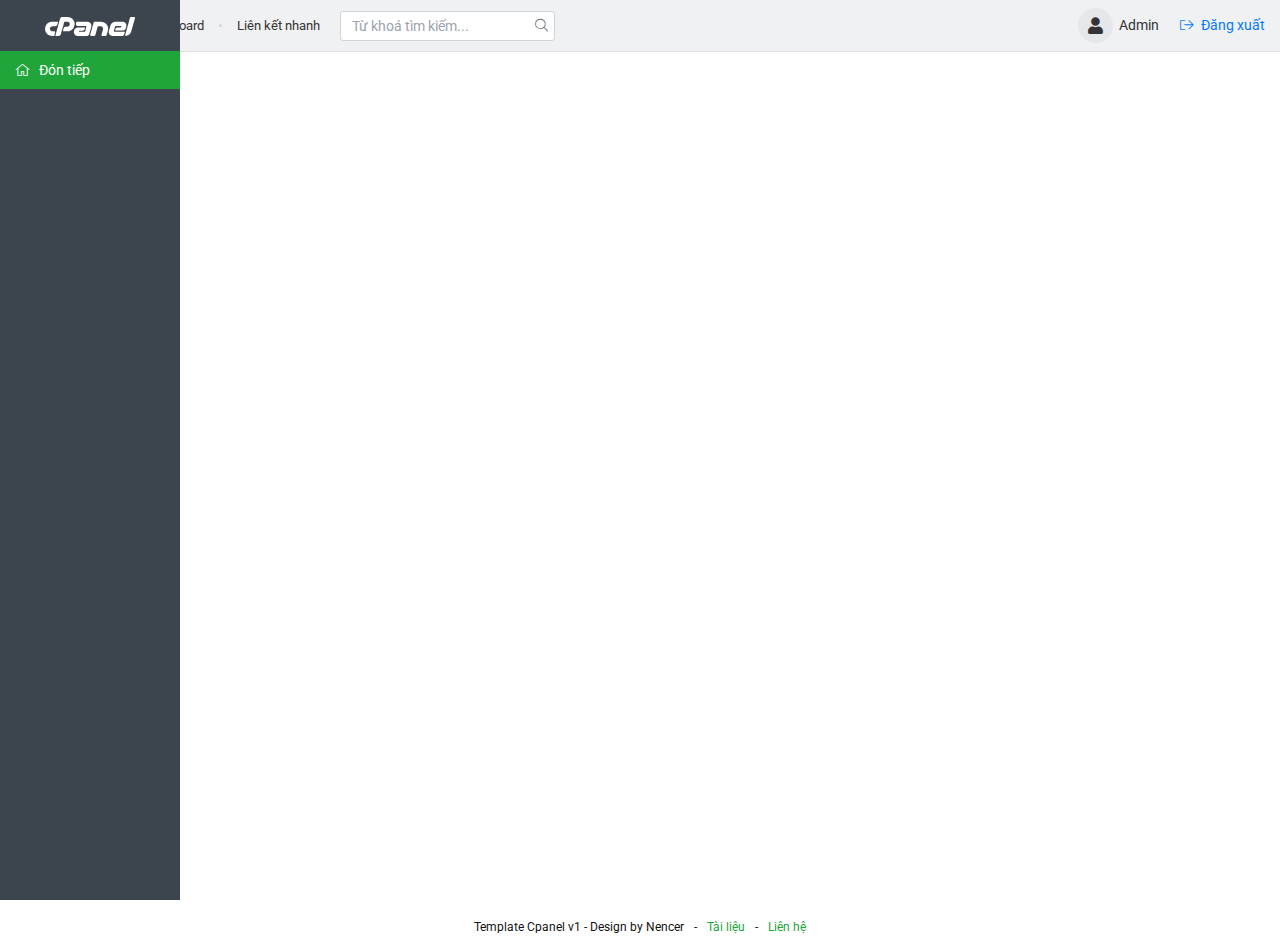
==== index.html @ 5219a46d "Update" ====
<!DOCTYPE html>
<html lang="vi">
<head>
    <meta charset="UTF-8">
    <meta name="viewport"
          content="width=device-width, user-scalable=no, initial-scale=1.0, maximum-scale=1.0, minimum-scale=1.0">

    <title>Template Cpanel</title>
    <meta name="description" content="Template Cpanel">
    <meta name="author" content="">

    <meta property="og:title" content="Template Cpanel">
    <meta property="og:type" content="website">
    <meta property="og:url" content="">
    <meta property="og:description" content="Template Cpanel">
    <meta property="og:image" content="">

    <link rel="icon" href="/assets/images/favicon.png">
    <link rel="apple-touch-icon" href="/assets/images/favicon.png">
    <link rel="preconnect" href="https://fonts.googleapis.com">
    <link rel="preconnect" href="https://fonts.gstatic.com" crossorigin>
    <link href="https://fonts.googleapis.com/css2?family=Roboto:ital,wght@0,300;0,400;0,500;0,700;0,900;1,300;1,400;1,500;1,700;1,900&display=swap"
          rel="stylesheet">
    <link rel="stylesheet" href="./assets/plugins/bootstrap/css/bootstrap.min.css">
    <link rel="stylesheet" href="./assets/plugins/bootstrap-flatpickr/bootstrap-flatpickr.min.css">
    <link rel="stylesheet" href="./assets/plugins/sweetalert2/sweetalert2.min.css">
    <link rel="stylesheet" href="./assets/plugins/select2/css/select2.min.css">
    <link rel="stylesheet" href="./assets/fonts/fontawesome/css/all.min.css">
    <link rel="stylesheet" href="./assets/css/style.css">

    <style>
        :root {
            --template-color: #3c444d;
            --template-hover: #2c3138;

            --primary-color: #20a53a;
            --primary-hover: #10952a;
            --primary-rgb: 32, 165, 58;
        }
    </style>
</head>
<body>
<div class="template-cpanel" id="template-cpanel">
    <div class="cpanel-overlay" id="cpanel-overlay"></div>
    <div class="cpanel-sidebar">
        <div class="sidebar-header">
            <a href="/">
                <img src="./assets/images/logo.svg" height="16" width="90" class="img-fluid" alt="">
            </a>
        </div>
        <div class="sidebar-body">
            <ul class="sidebar-body_menu" id="sidebar-menu">
                <li class="active">
                    <a href="./index.html">
                        <span class="icon"><i class="fal fa-home-alt"></i></span>
                        <span class="text">Đón tiếp</span>
                    </a>
                </li>
            </ul>
        </div>
    </div>
    <div class="cpanel-main">
        <div class="cpanel-header">
            <div class="cpanel-header_hamburger" id="call-sidebar">
                <span></span>
            </div>
            <a class="cpanel-header_logo" href="/">
                <img src="./assets/images/logo.svg" height="16" width="90" class="img-fluid" alt="">
            </a>
            <div class="cpanel-header_navigation">
                <ul class="list-unstyled mb-0">
                    <li class="d-flex">
                        <div class="cpanel-header_hamburger cpanel-header_hamburger--pc mr-2" id="call-sidebar_pc">
                            <span></span>
                        </div>
                        <a href="">Trang chủ</a>
                    </li>
                    <li>
                        <a href="">Dashboard</a>
                    </li>
                    <li>
                        <a href="">Liên kết nhanh</a>
                    </li>
                </ul>
            </div>
            <div class="cpanel-header_search">
                <div class="form-m1">
                    <form action="">
                        <div class="position-relative form-icon form-icon_right">
                            <input type="text" class="form-control" placeholder="Từ khoá tìm kiếm...">
                            <button type="submit" class="form-button">
                                <i class="fal fa-search"></i>
                            </button>
                        </div>
                    </form>
                </div>
            </div>
            <div class="cpanel-header_user d-flex align-items-center">
                <a href="" class="header-user_button">
                    <span>
                        <i class="fas fa-user"></i>
                    </span>
                    Admin
                </a>
                <a href="" class="btn-link align-items-center d-flex ml-4">
                    <i class="fal fa-sign-out"></i>
                    <span class="d-none d-lg-block ml-2">
                        Đăng xuất
                    </span>
                </a>
            </div>
        </div>
        <div class="cpanel-body">
            <div class="row">
                <div class="col-12">
                    <div class="cpanel-heading">
                        <div class="cpanel-heading_wrap">
                            <div class="heading-title">
                                Đón tiếp
                            </div>
                        </div>
                    </div>
                </div>
            </div>
        </div>
        <div class="cpanel-footer">
            <div class="cpanel-wrap">
                <div class="text-center">
                    Template Cpanel v1 - Design by Nencer <span class="px-2">-</span>
                    <a href="./">Tài liệu</a>
                    <span class="px-2">-</span>
                    <a href="tel:0333851915">Liên hệ</a>
                </div>
            </div>
        </div>
    </div>
</div>

<script type=" text/javascript" src="./assets/plugins/jquery.min.js"></script>
<script type="text/javascript"
        src="./assets/plugins/bootstrap/js/bootstrap.bundle.min.js"></script>
<script type="text/javascript"
        src="./assets/plugins/bootstrap-flatpickr/bootstrap-flatpickr.js"></script>
<script type="text/javascript"
        src="./assets/plugins/bootstrap-flatpickr/bootstrap-flatpickr-vn.js"></script>
<script type="text/javascript" src="./assets/plugins/sweetalert2/sweetalert2.min.js"></script>
<script type="text/javascript" src="./assets/plugins/select2/js/select2.min.js"></script>
<script type="text/javascript" src="./assets/js/app.js"></script>
</body>
</html>
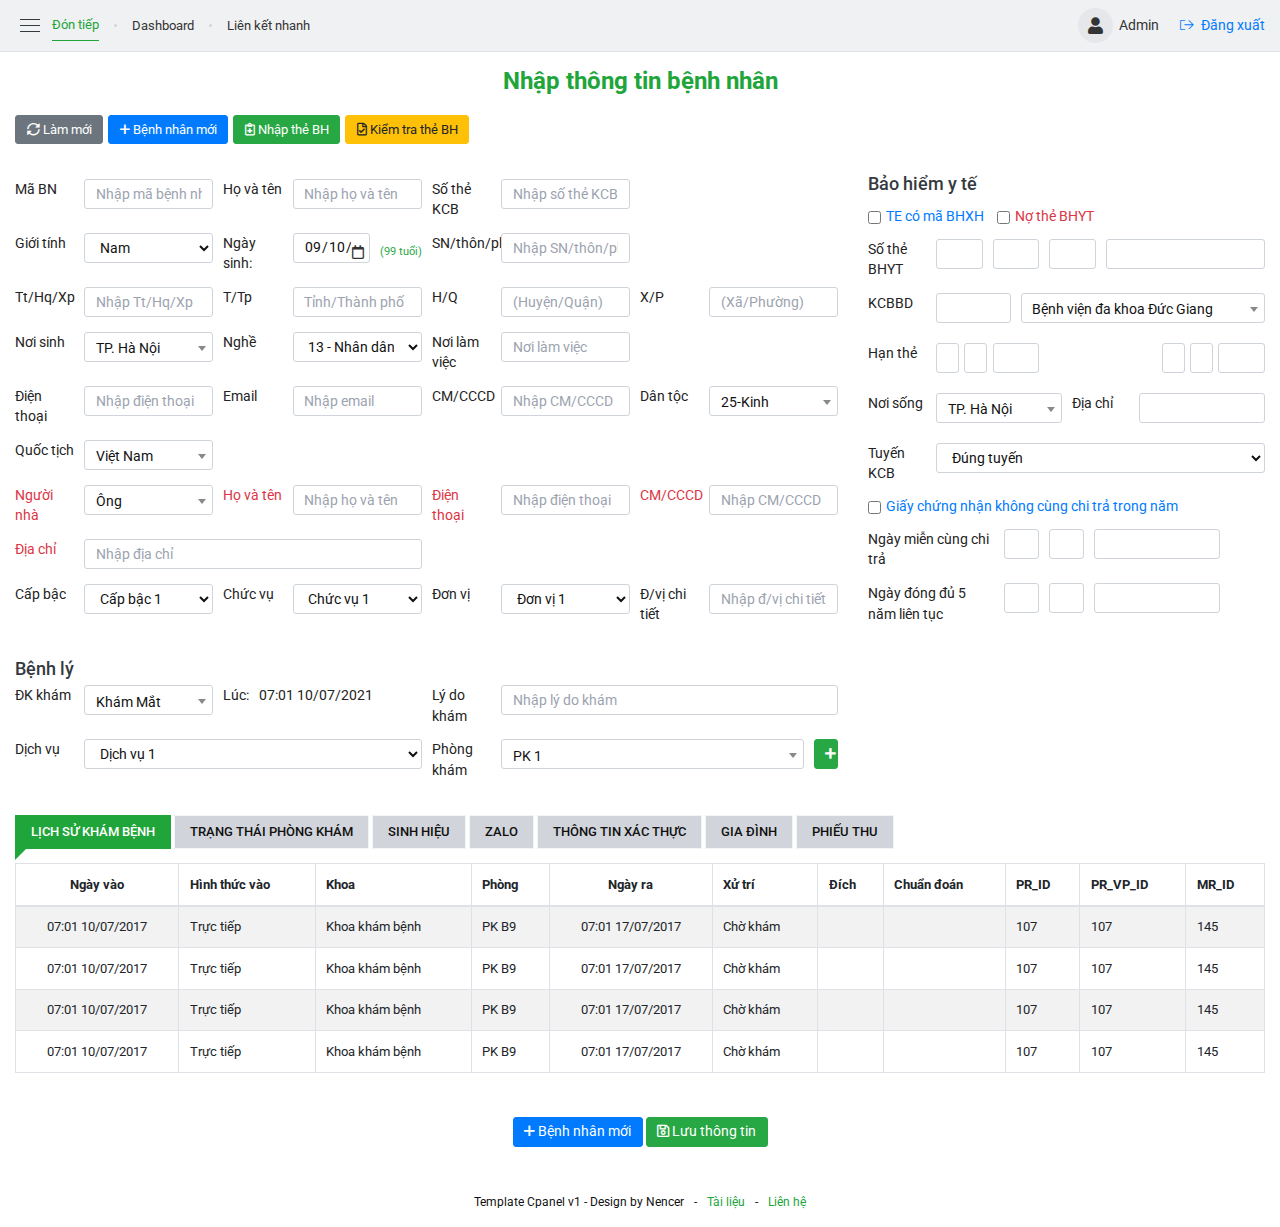
==== commit 884a3209: "Update" ====
--- a/index.html
+++ b/index.html
@@ -39,8 +39,549 @@
         }
     </style>
 </head>
+
 <body>
 <div class="template-cpanel" id="template-cpanel">
+    <div class="modal fade modal-hospital" id="modal-theBH">
+        <div class="modal-dialog">
+            <div class="modal-content">
+                <div class="modal-header">
+                    <div class="modal-title">
+                        <i class="fas fa-edit"></i>
+                        Nhập thông tin thẻ BHYT
+                    </div>
+                    <button type="button" class="close" data-dismiss="modal">
+                        <i class="fas fa-times"></i>
+                    </button>
+                </div>
+                <div class="modal-body">
+                    <div class="hospital-form">
+                        <form action="">
+                            <div class="row row5">
+                                <div class="col-12">
+                                    <div class="position-relative row row5">
+                                        <label for="" class="col-form-label col-3">
+                                            Số thẻ BHYT
+                                        </label>
+                                        <div class="col-9">
+                                            <div class="row row5">
+                                                <div class="col-2">
+                                                    <input type="text" class="form-control">
+                                                </div>
+                                                <div class="col-2">
+                                                    <input type="text" class="form-control">
+                                                </div>
+                                                <div class="col-2">
+                                                    <input type="text" class="form-control">
+                                                </div>
+                                                <div class="col-6">
+                                                    <input type="text" class="form-control">
+                                                </div>
+                                            </div>
+                                        </div>
+                                    </div>
+                                </div>
+                                <div class="col-12">
+                                    <div class="position-relative row row5">
+                                        <label for="" class="col-form-label col-3">
+                                            Họ và tên
+                                        </label>
+                                        <div class="col-9">
+                                            <input type="text" class="form-control"
+                                                   placeholder="Nhập họ và tên">
+                                        </div>
+                                    </div>
+                                </div>
+                                <div class="col-12">
+                                    <div class="position-relative row row5">
+                                        <label for="" class="col-form-label col-3">
+                                            Ngày sinh:
+                                        </label>
+                                        <div class="col-9 position-relative z-index-2">
+                                            <input class="form-control" value="2022-09-10" name="" type="date">
+                                            <div class="icon-ios"></div>
+                                        </div>
+                                    </div>
+                                </div>
+                                <div class="mt-4 text-center">
+                                    <button type="submit" class="btn btn-success btn-sm">
+                                        Lưu thông tin
+                                    </button>
+                                </div>
+                            </div>
+                        </form>
+                    </div>
+                </div>
+            </div>
+        </div>
+    </div>
+    <div class="modal fade modal-hospital" id="modal-checkBH">
+        <div class="modal-dialog modal-xl">
+            <div class="modal-content">
+                <div class="modal-header">
+                    <div class="modal-title">
+                        <i class="fas fa-history"></i>
+                        Lịch sử khám chữa bệnh
+                    </div>
+                    <button type="button" class="close" data-dismiss="modal">
+                        <i class="fas fa-times"></i>
+                    </button>
+                </div>
+                <div class="modal-body">
+                    <div class="hospital-information">
+                        <div class="row g-3 mt-0">
+                            <div class="col-lg-6">
+                                <div class="information-item">
+                                    <div class="information-label">
+                                        Họ và tên:
+                                    </div>
+                                    <div class="information-content">
+                                        <div class="information-title">
+                                            Nguyễn Văn A
+                                        </div>
+                                    </div>
+                                </div>
+                                <div class="information-item">
+                                    <div class="information-label">
+                                        Giới tính:
+                                    </div>
+                                    <div class="information-content">
+                                        <div class="information-title">
+                                            Nam
+                                        </div>
+                                    </div>
+                                </div>
+                                <div class="information-item">
+                                    <div class="information-label">
+                                        Ngày sinh:
+                                    </div>
+                                    <div class="information-content">
+                                        <div class="information-title">
+                                            1922
+                                        </div>
+                                    </div>
+                                </div>
+                                <div class="information-item">
+                                    <div class="information-label">
+                                        Địa chỉ:
+                                    </div>
+                                    <div class="information-content">
+                                        <div class="information-title">
+
+                                        </div>
+                                    </div>
+                                </div>
+                                <div class="information-item">
+                                    <div class="information-label">
+                                        Mã ĐKBĐ:
+                                    </div>
+                                    <div class="information-content">
+                                        <div class="information-title">
+                                            01025
+                                        </div>
+                                    </div>
+                                </div>
+                                <div class="information-item">
+                                    <div class="information-label">
+                                        Cơ quan BHXH:
+                                    </div>
+                                    <div class="information-content">
+                                        <div class="information-title">
+                                            (không nhập)
+                                        </div>
+                                    </div>
+                                </div>
+                                <div class="information-item">
+                                    <div class="information-label">
+                                        Giá trị thẻ từ:
+                                    </div>
+                                    <div class="information-content">
+                                        <div class="information-title">
+                                            01/01/2015
+                                        </div>
+                                    </div>
+                                </div>
+                                <div class="information-item">
+                                    <div class="information-label">
+                                        Giá trị thẻ đến:
+                                    </div>
+                                    <div class="information-content">
+                                        <div class="information-title">
+                                            01/01/2022
+                                        </div>
+                                    </div>
+                                </div>
+                                <div class="information-item">
+                                    <div class="information-label">
+                                        Mã khu vực:
+                                    </div>
+                                    <div class="information-content">
+                                        <div class="information-title">
+
+                                        </div>
+                                    </div>
+                                </div>
+                                <div class="information-item">
+                                    <div class="information-label">
+                                        Ngày đủ 5 năm:
+                                    </div>
+                                    <div class="information-content">
+                                        <div class="information-title">
+
+                                        </div>
+                                    </div>
+                                </div>
+                            </div>
+                            <div class="col-lg-6">
+                                <div class="information-item">
+                                    <div class="information-label">
+                                        Họ và tên:
+                                    </div>
+                                    <div class="information-content check-success">
+                                        <div class="information-title">
+                                            Nguyễn Văn A
+                                        </div>
+                                        <div class="information-check">
+                                            <i class="fas fa-check-circle"></i>
+                                        </div>
+                                    </div>
+                                </div>
+                                <div class="information-item">
+                                    <div class="information-label">
+                                        Giới tính:
+                                    </div>
+                                    <div class="information-content check-success">
+                                        <div class="information-title">
+                                            Nam
+                                        </div>
+                                        <div class="information-check">
+                                            <i class="fas fa-check-circle"></i>
+                                        </div>
+                                    </div>
+                                </div>
+                                <div class="information-item">
+                                    <div class="information-label">
+                                        Ngày sinh:
+                                    </div>
+                                    <div class="information-content check-danger">
+                                        <div class="information-title">
+                                        </div>
+                                        <div class="information-check">
+                                            <i class="fas fa-info-circle"></i>
+                                        </div>
+                                    </div>
+                                </div>
+                                <div class="information-item">
+                                    <div class="information-label">
+                                        Địa chỉ:
+                                    </div>
+                                    <div class="information-content check-danger">
+                                        <div class="information-title">
+
+                                        </div>
+                                        <div class="information-check">
+                                            <i class="fas fa-info-circle"></i>
+                                        </div>
+                                    </div>
+                                </div>
+                                <div class="information-item">
+                                    <div class="information-label">
+                                        Mã ĐKBĐ:
+                                    </div>
+                                    <div class="information-content check-success">
+                                        <div class="information-title">
+                                            01025
+                                        </div>
+                                        <div class="information-check">
+                                            <i class="fas fa-check-circle"></i>
+                                        </div>
+                                    </div>
+                                </div>
+                                <div class="information-item">
+                                    <div class="information-label">
+                                        Cơ quan BHXH:
+                                    </div>
+                                    <div class="information-content check-success">
+                                        <div class="information-title">
+                                            (không nhập)
+                                        </div>
+                                        <div class="information-check">
+                                            <i class="fas fa-check-circle"></i>
+                                        </div>
+                                    </div>
+                                </div>
+                                <div class="information-item">
+                                    <div class="information-label">
+                                        Giá trị thẻ từ:
+                                    </div>
+                                    <div class="information-content check-success">
+                                        <div class="information-title">
+                                            01/01/2015
+                                        </div>
+                                        <div class="information-check">
+                                            <i class="fas fa-check-circle"></i>
+                                        </div>
+                                    </div>
+                                </div>
+                                <div class="information-item">
+                                    <div class="information-label">
+                                        Giá trị thẻ đến:
+                                    </div>
+                                    <div class="information-content check-success">
+                                        <div class="information-title">
+                                            01/01/2022
+                                        </div>
+                                        <div class="information-check">
+                                            <i class="fas fa-check-circle"></i>
+                                        </div>
+                                    </div>
+                                </div>
+                                <div class="information-item">
+                                    <div class="information-label">
+                                        Mã khu vực:
+                                    </div>
+                                    <div class="information-content check-success">
+                                        <div class="information-title">
+
+                                        </div>
+                                        <div class="information-check check-success">
+                                            <i class="fas fa-check-circle"></i>
+                                        </div>
+                                    </div>
+                                </div>
+                                <div class="information-item">
+                                    <div class="information-label">
+                                        Ngày đủ 5 năm:
+                                    </div>
+                                    <div class="information-content  check-success">
+                                        <div class="information-title">
+
+                                        </div>
+                                        <div class="information-check check-success">
+                                            <i class="fas fa-check-circle"></i>
+                                        </div>
+                                    </div>
+                                </div>
+                            </div>
+                        </div>
+                        <div class="row mt-4">
+                            <div class="col-lg-6">
+                                <div class="information-item">
+                                    <div class="information-label">
+                                        Mã thẻ mới:
+                                    </div>
+                                    <div class="information-content">
+                                        <div class="information-title">
+                                        </div>
+                                    </div>
+                                </div>
+                            </div>
+                            <div class="col-lg-6">
+                                <div class="information-item">
+                                    <div class="information-label">
+                                        Hạn thẻ mới:
+                                    </div>
+                                    <div class="information-content">
+                                        <div class="information-title">
+                                        </div>
+                                    </div>
+                                </div>
+                            </div>
+                            <div class="col-lg-12">
+                                <div class="information-item">
+                                    <div class="information-label">
+                                        Mã ĐKBĐ mới:
+                                    </div>
+                                    <div class="information-content">
+                                        <div class="information-title">
+                                        </div>
+                                    </div>
+                                </div>
+                            </div>
+                            <div class="col-lg-12">
+                                <div class="information-item">
+                                    <div class="information-label">
+                                        Ghi chú:
+                                    </div>
+                                    <div class="information-content check-danger">
+                                        <div class="information-title">
+                                            Chưa có thông tin thẻ này trong cơ sơ dữ liệu, thẻ do BHXH Bộ Quốc Phòng
+                                            cung
+                                            cấp, đề nghị cơ sở khám chữa bệnh đối chiếu với giấy tờ tuỳ thân theo quy
+                                            định
+                                            để tổ chức khám chữa bệnh
+                                        </div>
+                                    </div>
+                                </div>
+                            </div>
+                        </div>
+                        <div class="row row5 mt-4">
+                            <div class="col-12">
+                                <div class="table-responsive">
+                                    <table class="table table-bordered table-striped table-hover hospital-table mb-0">
+                                        <thead>
+                                        <tr>
+                                            <th>Mã hồ sơ</th>
+                                            <th>Mã CSKCB</th>
+                                            <th>Tên CSKCB</th>
+                                            <th class="text-center">Ngày vào</th>
+                                            <th class="text-center">Ngày ra</th>
+                                            <th>Tên bệnh</th>
+                                            <th>Tình trạng</th>
+                                            <th>Kết quả ĐT</th>
+                                        </tr>
+                                        </thead>
+                                        <tbody>
+                                        <tr>
+                                            <td>
+                                                001
+                                            </td>
+                                            <td>
+                                                CS001
+                                            </td>
+                                            <td>
+                                                Cơ sở khám chữa bệnh 001
+                                            </td>
+                                            <td class="text-center">
+                                                07:01 17/07/2017
+                                            </td>
+                                            <td class="text-center">
+                                                07:01 24/07/2017
+                                            </td>
+                                            <td>
+                                                Bệnh ABC
+                                            </td>
+                                            <td>
+                                                Nhẹ
+                                            </td>
+                                            <td>
+                                                Điều trị dứt điểm
+                                            </td>
+                                        </tr>
+                                        <tr>
+                                            <td>
+                                                001
+                                            </td>
+                                            <td>
+                                                CS001
+                                            </td>
+                                            <td>
+                                                Cơ sở khám chữa bệnh 001
+                                            </td>
+                                            <td class="text-center">
+                                                07:01 17/07/2017
+                                            </td>
+                                            <td class="text-center">
+                                                07:01 24/07/2017
+                                            </td>
+                                            <td>
+                                                Bệnh ABC
+                                            </td>
+                                            <td>
+                                                Nhẹ
+                                            </td>
+                                            <td>
+                                                Điều trị dứt điểm
+                                            </td>
+                                        </tr>
+                                        <tr>
+                                            <td>
+                                                001
+                                            </td>
+                                            <td>
+                                                CS001
+                                            </td>
+                                            <td>
+                                                Cơ sở khám chữa bệnh 001
+                                            </td>
+                                            <td class="text-center">
+                                                07:01 17/07/2017
+                                            </td>
+                                            <td class="text-center">
+                                                07:01 24/07/2017
+                                            </td>
+                                            <td>
+                                                Bệnh ABC
+                                            </td>
+                                            <td>
+                                                Nhẹ
+                                            </td>
+                                            <td>
+                                                Điều trị dứt điểm
+                                            </td>
+                                        </tr>
+                                        <tr>
+                                            <td>
+                                                001
+                                            </td>
+                                            <td>
+                                                CS001
+                                            </td>
+                                            <td>
+                                                Cơ sở khám chữa bệnh 001
+                                            </td>
+                                            <td class="text-center">
+                                                07:01 17/07/2017
+                                            </td>
+                                            <td class="text-center">
+                                                07:01 24/07/2017
+                                            </td>
+                                            <td>
+                                                Bệnh ABC
+                                            </td>
+                                            <td>
+                                                Nhẹ
+                                            </td>
+                                            <td>
+                                                Điều trị dứt điểm
+                                            </td>
+                                        </tr>
+                                        <tr>
+                                            <td>
+                                                001
+                                            </td>
+                                            <td>
+                                                CS001
+                                            </td>
+                                            <td>
+                                                Cơ sở khám chữa bệnh 001
+                                            </td>
+                                            <td class="text-center">
+                                                07:01 17/07/2017
+                                            </td>
+                                            <td class="text-center">
+                                                07:01 24/07/2017
+                                            </td>
+                                            <td>
+                                                Bệnh ABC
+                                            </td>
+                                            <td>
+                                                Nhẹ
+                                            </td>
+                                            <td>
+                                                Điều trị dứt điểm
+                                            </td>
+                                        </tr>
+                                        </tbody>
+                                    </table>
+                                </div>
+                            </div>
+                        </div>
+                    </div>
+                </div>
+                <div class="modal-footer justify-content-start">
+                    <div class="d-flex align-items-center flex-column flex-md-row m-0 w-100">
+                        <button class="btn btn-primary btn-sm">
+                            <i class="fas fa-edit mr-1"></i>Cập nhật thông tin
+                        </button>
+                        <div class="text-danger fw-bold text-lg-end ml-auto">
+                            001 - Thẻ BHXH Bộ Quốc Phòng quản lý, đề nghị kiểm tra thẻ và thông tin cá nhân.
+                        </div>
+                    </div>
+                </div>
+            </div>
+        </div>
+    </div>
     <div class="cpanel-overlay" id="cpanel-overlay"></div>
     <div class="cpanel-sidebar">
         <div class="sidebar-header">
@@ -73,7 +614,7 @@
                         <div class="cpanel-header_hamburger cpanel-header_hamburger--pc mr-2" id="call-sidebar_pc">
                             <span></span>
                         </div>
-                        <a href="">Trang chủ</a>
+                        <a href="" class="active">Đón tiếp</a>
                     </li>
                     <li>
                         <a href="">Dashboard</a>
@@ -82,18 +623,6 @@
                         <a href="">Liên kết nhanh</a>
                     </li>
                 </ul>
-            </div>
-            <div class="cpanel-header_search">
-                <div class="form-m1">
-                    <form action="">
-                        <div class="position-relative form-icon form-icon_right">
-                            <input type="text" class="form-control" placeholder="Từ khoá tìm kiếm...">
-                            <button type="submit" class="form-button">
-                                <i class="fal fa-search"></i>
-                            </button>
-                        </div>
-                    </form>
-                </div>
             </div>
             <div class="cpanel-header_user d-flex align-items-center">
                 <a href="" class="header-user_button">
@@ -111,26 +640,2269 @@
             </div>
         </div>
         <div class="cpanel-body">
-            <div class="row">
-                <div class="col-12">
-                    <div class="cpanel-heading">
-                        <div class="cpanel-heading_wrap">
-                            <div class="heading-title">
-                                Đón tiếp
+            <div class="container-fluid">
+                <div class="row">
+                    <div class="cpanel-wrap">
+                        <div class="hospital-wrap section-gap">
+                            <div class="section-heading">
+                                <div class="title text-center">
+                                    Nhập thông tin bệnh nhân
+                                </div>
+                            </div>
+                            <div class="form-hospital">
+                                <div class="form-hospital_header">
+                                    <div class="form-hospital_buttons">
+                                        <button type="button" class="btn btn-secondary">
+                                            <i class="far fa-sync-alt"></i>
+                                            Làm mới
+                                        </button>
+                                        <button type="button" class="btn btn-primary">
+                                            <i class="far fa-plus"></i>
+                                            Bệnh nhân mới
+                                        </button>
+                                        <button type="button" class="btn btn-success" data-toggle="modal"
+                                                data-target="#modal-theBH">
+                                            <i class="far fa-notes-medical"></i>
+                                            Nhập thẻ BH
+                                        </button>
+                                        <button type="button" class="btn btn-warning" data-toggle="modal"
+                                                data-target="#modal-checkBH">
+                                            <i class="far fa-file-check"></i>
+                                            Kiểm tra thẻ BH
+                                        </button>
+                                    </div>
+                                </div>
+                                <div class="form-hospital_body">
+                                    <div class="hospital-form form-m1">
+                                        <form action="">
+                                            <div class="row">
+                                                <div class="col-lg-8">
+                                                    <div class="row row5">
+                                                        <div class="col-12">
+                                                            <div class="row row5 mt-0">
+                                                                <div class="col-lg-3 col-sm-6">
+                                                                    <div class="position-relative row row5">
+                                                                        <label for="" class="col-form-label col-4">
+                                                                            Mã BN
+                                                                        </label>
+                                                                        <div class="col-8">
+                                                                            <input type="text" class="form-control"
+                                                                                   placeholder="Nhập mã bệnh nhân">
+                                                                        </div>
+                                                                    </div>
+                                                                </div>
+                                                                <div class="col-lg-3 col-sm-6">
+                                                                    <div class="position-relative row row5">
+                                                                        <label for="" class="col-form-label col-4">
+                                                                            Họ và tên
+                                                                        </label>
+                                                                        <div class="col-8">
+                                                                            <input type="text" class="form-control"
+                                                                                   placeholder="Nhập họ và tên">
+                                                                        </div>
+                                                                    </div>
+                                                                </div>
+                                                                <div class="col-lg-3 col-sm-6">
+                                                                    <div class="position-relative row row5">
+                                                                        <label for="" class="col-form-label col-4">
+                                                                            Số thẻ KCB
+                                                                        </label>
+                                                                        <div class="col-8">
+                                                                            <input type="text" class="form-control"
+                                                                                   placeholder="Nhập số thẻ KCB">
+                                                                        </div>
+                                                                    </div>
+                                                                </div>
+                                                            </div>
+                                                            <div class="row row5 mt-0">
+                                                                <div class="col-lg-3 col-sm-6">
+                                                                    <div class="position-relative row row5">
+                                                                        <label for="" class="col-form-label col-4">
+                                                                            Giới tính
+                                                                        </label>
+                                                                        <div class="col-8">
+                                                                            <select name="" class="form-control" id="">
+                                                                                <option value="">Nam</option>
+                                                                                <option value="">Nữ</option>
+                                                                            </select>
+                                                                        </div>
+                                                                    </div>
+                                                                </div>
+                                                                <div class="col-lg-3 col-sm-6">
+                                                                    <div class="position-relative row row5">
+                                                                        <label for="" class="col-form-label col-4">
+                                                                            Ngày sinh:
+                                                                        </label>
+                                                                        <div class="col-5 position-relative z-index-2">
+                                                                            <input class="form-control"
+                                                                                   value="2022-09-10"
+                                                                                   name="" type="date">
+                                                                            <div class="icon-ios"></div>
+                                                                        </div>
+                                                                        <div class="col-3 text-success fw-bold small align-self-center text-nowrap">
+                                                                            (99 tuổi)
+                                                                        </div>
+                                                                    </div>
+                                                                </div>
+                                                                <div class="col-lg-3 col-sm-6">
+                                                                    <div class="position-relative row row5">
+                                                                        <label for="" class="col-form-label col-4">
+                                                                            SN/thôn/phố
+                                                                        </label>
+                                                                        <div class="col-8">
+                                                                            <input type="text" class="form-control"
+                                                                                   placeholder="Nhập SN/thôn/phố">
+                                                                        </div>
+                                                                    </div>
+                                                                </div>
+                                                            </div>
+                                                            <div class="row row5 mt-0">
+                                                                <div class="col-lg-3 col-sm-6">
+                                                                    <div class="position-relative row row5">
+                                                                        <label for="" class="col-form-label col-4">
+                                                                            Tt/Hq/Xp
+                                                                        </label>
+                                                                        <div class="col-8">
+                                                                            <input type="text" class="form-control"
+                                                                                   placeholder="Nhập Tt/Hq/Xp">
+                                                                        </div>
+                                                                    </div>
+                                                                </div>
+                                                                <div class="col-lg-3 col-sm-6">
+                                                                    <div class="position-relative row row5">
+                                                                        <label for="" class="col-form-label col-4">
+                                                                            T/Tp
+                                                                        </label>
+                                                                        <div class="col-8">
+                                                                            <input type="text" class="form-control"
+                                                                                   placeholder="Tỉnh/Thành phố">
+                                                                        </div>
+                                                                    </div>
+                                                                </div>
+                                                                <div class="col-lg-3 col-sm-6">
+                                                                    <div class="position-relative row row5">
+                                                                        <label for="" class="col-form-label col-4">
+                                                                            H/Q
+                                                                        </label>
+                                                                        <div class="col-8">
+                                                                            <input type="text" class="form-control"
+                                                                                   placeholder="(Huyện/Quận)">
+                                                                        </div>
+                                                                    </div>
+                                                                </div>
+                                                                <div class="col-lg-3 col-sm-6">
+                                                                    <div class="position-relative row row5">
+                                                                        <label for="" class="col-form-label col-4">
+                                                                            X/P
+                                                                        </label>
+                                                                        <div class="col-8">
+                                                                            <input type="text" class="form-control"
+                                                                                   placeholder="(Xã/Phường)">
+                                                                        </div>
+                                                                    </div>
+                                                                </div>
+                                                            </div>
+                                                            <div class="row row5 mt-0">
+                                                                <div class="col-lg-3 col-sm-6">
+                                                                    <div class="position-relative row row5">
+                                                                        <label for="" class="col-form-label col-4">
+                                                                            Nơi sinh
+                                                                        </label>
+                                                                        <div class="col-8">
+                                                                            <div class="position-relative">
+                                                                                <select name=""
+                                                                                        class="form-control initSelect2"
+                                                                                        id="">
+                                                                                    <option value="">TP. Hà Nội</option>
+                                                                                    <option value="">Hải Phòng</option>
+                                                                                    <option value="">TP. HCM</option>
+                                                                                    <option value="">Huế</option>
+                                                                                    <option value="">...</option>
+                                                                                </select>
+                                                                            </div>
+                                                                        </div>
+                                                                    </div>
+                                                                </div>
+                                                                <div class="col-lg-3 col-sm-6">
+                                                                    <div class="position-relative row row5">
+                                                                        <label for="" class="col-form-label col-4">
+                                                                            Nghề
+                                                                        </label>
+                                                                        <div class="col-8">
+                                                                            <select name="" class="form-control" id="">
+                                                                                <option value="">13 - Nhân dân</option>
+                                                                                <option value="">12 - Bộ đội</option>
+                                                                                <option value="">11 - Công an</option>
+                                                                                <option value="">...</option>
+                                                                            </select>
+                                                                        </div>
+                                                                    </div>
+                                                                </div>
+                                                                <div class="col-lg-3 col-sm-6">
+                                                                    <div class="position-relative row row5">
+                                                                        <label for="" class="col-form-label col-4">
+                                                                            Nơi làm việc
+                                                                        </label>
+                                                                        <div class="col-8">
+                                                                            <input type="text" class="form-control"
+                                                                                   placeholder="Nơi làm việc">
+                                                                        </div>
+                                                                    </div>
+                                                                </div>
+                                                            </div>
+                                                            <div class="row row5 mt-0">
+                                                                <div class="col-lg-3 col-sm-6">
+                                                                    <div class="position-relative row row5">
+                                                                        <label for="" class="col-form-label col-4">
+                                                                            Điện thoại
+                                                                        </label>
+                                                                        <div class="col-8">
+                                                                            <input type="text" class="form-control"
+                                                                                   placeholder="Nhập điện thoại">
+                                                                        </div>
+                                                                    </div>
+                                                                </div>
+                                                                <div class="col-lg-3 col-sm-6">
+                                                                    <div class="position-relative row row5">
+                                                                        <label for="" class="col-form-label col-4">
+                                                                            Email
+                                                                        </label>
+                                                                        <div class="col-8">
+                                                                            <input type="text" class="form-control"
+                                                                                   placeholder="Nhập email">
+                                                                        </div>
+                                                                    </div>
+                                                                </div>
+                                                                <div class="col-lg-3 col-sm-6">
+                                                                    <div class="position-relative row row5">
+                                                                        <label for="" class="col-form-label col-4">
+                                                                            CM/CCCD
+                                                                        </label>
+                                                                        <div class="col-8">
+                                                                            <input type="text" class="form-control"
+                                                                                   placeholder="Nhập CM/CCCD">
+                                                                        </div>
+                                                                    </div>
+                                                                </div>
+                                                                <div class="col-lg-3 col-sm-6">
+                                                                    <div class="position-relative row row5">
+                                                                        <label for="" class="col-form-label col-4">
+                                                                            Dân tộc
+                                                                        </label>
+                                                                        <div class="col-8">
+                                                                            <div class="position-relative">
+                                                                                <select name=""
+                                                                                        class="form-control initSelect2"
+                                                                                        id="">
+                                                                                    <option value="">25-Kinh</option>
+                                                                                    <option value="">26-Tày</option>
+                                                                                    <option value="">27-Hoa</option>
+                                                                                    <option value="">28-Khmer</option>
+                                                                                    <option value="">29-Nùng</option>
+                                                                                    <option value="">30-Ede</option>
+                                                                                    <option value="">31-Thái</option>
+                                                                                    <option value="">32-Mường</option>
+                                                                                    <option value="">33-HMông</option>
+                                                                                    <option value="">34-Gia-rai</option>
+                                                                                    <option value="">35-Kinh</option>
+                                                                                    <option value="">36-Ngái</option>
+                                                                                </select>
+                                                                            </div>
+                                                                        </div>
+                                                                    </div>
+                                                                </div>
+                                                                <div class="col-lg-3 col-sm-6">
+                                                                    <div class="position-relative row row5">
+                                                                        <label for="" class="col-form-label col-4">
+                                                                            Quốc tịch
+                                                                        </label>
+                                                                        <div class="col-8">
+                                                                            <div class="position-relative">
+                                                                                <select name="" id=""
+                                                                                        class="form-control initSelect2">
+                                                                                    <option value="">Việt Nam</option>
+                                                                                    <option value="">Laos</option>
+                                                                                    <option value="">Campuchia</option>
+                                                                                    <option value="">Thái Lan</option>
+                                                                                    <option value="">Trung Quốc</option>
+                                                                                    <option value="">Hong Kong</option>
+                                                                                    <option value="">Đài Loan</option>
+                                                                                    <option value="">Hàn Quốc</option>
+                                                                                    <option value="">Nhật Bản</option>
+                                                                                </select>
+                                                                            </div>
+                                                                        </div>
+                                                                    </div>
+                                                                </div>
+                                                            </div>
+                                                            <div class="row row5 mt-0">
+                                                                <div class="col-lg-3 col-sm-6">
+                                                                    <div class="position-relative row row5">
+                                                                        <label for=""
+                                                                               class="col-form-label col-4 text-danger fst-italic">
+                                                                            Người nhà
+                                                                        </label>
+                                                                        <div class="col-8">
+                                                                            <div class="position-relative">
+                                                                                <select name=""
+                                                                                        class="form-control initSelect2"
+                                                                                        id="">
+                                                                                    <option value="">Ông</option>
+                                                                                    <option value="">Bà</option>
+                                                                                    <option value="">Cha</option>
+                                                                                    <option value="">Mẹ</option>
+                                                                                    <option value="">Anh</option>
+                                                                                    <option value="">Chị</option>
+                                                                                    <option value="">Vợ</option>
+                                                                                    <option value="">Chồng</option>
+                                                                                </select>
+                                                                            </div>
+                                                                        </div>
+                                                                    </div>
+                                                                </div>
+                                                                <div class="col-lg-3 col-sm-6">
+                                                                    <div class="position-relative row row5">
+                                                                        <label for=""
+                                                                               class="col-form-label col-4 text-danger fst-italic">
+                                                                            Họ và tên
+                                                                        </label>
+                                                                        <div class="col-8">
+                                                                            <input type="text" class="form-control"
+                                                                                   placeholder="Nhập họ và tên">
+                                                                        </div>
+                                                                    </div>
+                                                                </div>
+                                                                <div class="col-lg-3 col-sm-6">
+                                                                    <div class="position-relative row row5">
+                                                                        <label for=""
+                                                                               class="col-form-label col-4 text-danger fst-italic">
+                                                                            Điện thoại
+                                                                        </label>
+                                                                        <div class="col-8">
+                                                                            <input type="text" class="form-control"
+                                                                                   placeholder="Nhập điện thoại">
+                                                                        </div>
+                                                                    </div>
+                                                                </div>
+                                                                <div class="col-lg-3 col-sm-6">
+                                                                    <div class="position-relative row row5">
+                                                                        <label for=""
+                                                                               class="col-form-label col-4 text-danger fst-italic">
+                                                                            CM/CCCD
+                                                                        </label>
+                                                                        <div class="col-8">
+                                                                            <input type="text" class="form-control"
+                                                                                   placeholder="Nhập CM/CCCD">
+                                                                        </div>
+                                                                    </div>
+                                                                </div>
+                                                                <div class="col-lg-6 col-sm-6">
+                                                                    <div class="position-relative row row5">
+                                                                        <label for=""
+                                                                               class="col-form-label col-4 col-lg-2 text-danger fst-italic">
+                                                                            Địa chỉ
+                                                                        </label>
+                                                                        <div class="col-8 col-lg-10">
+                                                                            <input type="text" class="form-control"
+                                                                                   placeholder="Nhập địa chỉ">
+                                                                        </div>
+                                                                    </div>
+                                                                </div>
+                                                            </div>
+                                                            <div class="row row5 mt-0">
+                                                                <div class="col-lg-3 col-sm-6">
+                                                                    <div class="position-relative row row5">
+                                                                        <label for="" class="col-form-label col-4">
+                                                                            Cấp bậc
+                                                                        </label>
+                                                                        <div class="col-8">
+                                                                            <select name="" class="form-control" id="">
+                                                                                <option value="">Cấp bậc 1</option>
+                                                                                <option value="">Cấp bậc 2</option>
+                                                                                <option value="">Cấp bậc 3</option>
+                                                                                <option value="">Cấp bậc 4</option>
+                                                                            </select>
+                                                                        </div>
+                                                                    </div>
+                                                                </div>
+                                                                <div class="col-lg-3 col-sm-6">
+                                                                    <div class="position-relative row row5">
+                                                                        <label for="" class="col-form-label col-4">
+                                                                            Chức vụ
+                                                                        </label>
+                                                                        <div class="col-8">
+                                                                            <select name="" class="form-control" id="">
+                                                                                <option value=""> Chức vụ 1</option>
+                                                                                <option value=""> Chức vụ 2</option>
+                                                                                <option value=""> Chức vụ 3</option>
+                                                                                <option value=""> Chức vụ 4</option>
+                                                                            </select>
+                                                                        </div>
+                                                                    </div>
+                                                                </div>
+                                                                <div class="col-lg-3 col-sm-6">
+                                                                    <div class="position-relative row row5">
+                                                                        <label for="" class="col-form-label col-4">
+                                                                            Đơn vị
+                                                                        </label>
+                                                                        <div class="col-8">
+                                                                            <select name="" class="form-control" id="">
+                                                                                <option value="">Đơn vị 1</option>
+                                                                                <option value="">Đơn vị 2</option>
+                                                                                <option value="">Đơn vị 3</option>
+                                                                                <option value="">Đơn vị 4</option>
+                                                                            </select>
+                                                                        </div>
+                                                                    </div>
+                                                                </div>
+                                                                <div class="col-lg-3 col-sm-6">
+                                                                    <div class="position-relative row row5">
+                                                                        <label for="" class="col-form-label col-4">
+                                                                            Đ/vị chi tiết
+                                                                        </label>
+                                                                        <div class="col-8">
+                                                                            <input type="text" class="form-control"
+                                                                                   placeholder="Nhập đ/vị chi tiết">
+                                                                        </div>
+                                                                    </div>
+                                                                </div>
+                                                            </div>
+                                                        </div>
+                                                    </div>
+                                                    <div class="mt-4">
+                                                        <div class="form-heading fw-bold h5 mb-0 text-dark">
+                                                            Bệnh lý
+                                                        </div>
+                                                        <div class="row row5">
+                                                            <div class="col-12" id="createRow">
+                                                                <div class="row row5 mt-0">
+                                                                    <div class="col-lg-3 col-sm-6">
+                                                                        <div class="position-relative row row5">
+                                                                            <label for="" class="col-form-label col-4">
+                                                                                ĐK khám
+                                                                            </label>
+                                                                            <div class="col-8">
+                                                                                <div class="position-relative">
+                                                                                    <select name="" id=""
+                                                                                            class="form-control initSelect2">
+                                                                                        <option value="">Khám Mắt
+                                                                                        </option>
+                                                                                        <option value="">Khám Ngoại khoa
+                                                                                        </option>
+                                                                                        <option value="">Khám Nội khoa
+                                                                                        </option>
+                                                                                        <option value="">Khám Nội tiết
+                                                                                        </option>
+                                                                                        <option value="">Khám Phụ sản
+                                                                                        </option>
+                                                                                        <option value="">Khám Răng hàm
+                                                                                            mặt
+                                                                                        </option>
+                                                                                        <option value="">Khám Tai mũi
+                                                                                            họng
+                                                                                        </option>
+                                                                                        <option value="">Khám Tâm thần
+                                                                                        </option>
+                                                                                        <option value="">Khám Ung bướu
+                                                                                        </option>
+                                                                                        <option value="">Khám YHCT
+                                                                                        </option>
+                                                                                        <option value="">Khám Lao
+                                                                                        </option>
+                                                                                        <option value="">Khám Nội Hô Hấp
+                                                                                        </option>
+                                                                                        <option value="">Khám Ngoại thận
+                                                                                            -
+                                                                                            tiết
+                                                                                            niệu
+                                                                                        </option>
+                                                                                        <option value="">Khám Chấn
+                                                                                            thương
+                                                                                            chỉnh
+                                                                                            hình
+                                                                                        </option>
+                                                                                    </select>
+                                                                                </div>
+                                                                            </div>
+                                                                        </div>
+                                                                    </div>
+                                                                    <div class="col-lg-3 col-sm-6">
+                                                                        <div class="position-relative row row5">
+                                                                            <label for="" class="col-form-label col-12">
+                                                                                Lúc:&nbsp;<span class="ml-2">07:01
+                                                                                10/07/2021</span>
+                                                                            </label>
+                                                                        </div>
+                                                                    </div>
+                                                                    <div class="col-lg-6 col-sm-6">
+                                                                        <div class="position-relative row row5">
+                                                                            <label for=""
+                                                                                   class="col-form-label col-4 col-lg-2">
+                                                                                Lý do khám
+                                                                            </label>
+                                                                            <div class="col-8 col-lg-10">
+                                                                                <input type="text" class="form-control"
+                                                                                       placeholder="Nhập lý do khám">
+                                                                            </div>
+                                                                        </div>
+                                                                    </div>
+                                                                    <div class="col-lg-6 col-sm-6">
+                                                                        <div class="position-relative row row5">
+                                                                            <label for=""
+                                                                                   class="col-form-label col-4 col-lg-2">
+                                                                                Dịch vụ
+                                                                            </label>
+                                                                            <div class="col-8 col-lg-10">
+                                                                                <select name="" id=""
+                                                                                        class="form-control">
+                                                                                    <option value="">Dịch vụ 1</option>
+                                                                                    <option value="">Dịch vụ 2</option>
+                                                                                    <option value="">Dịch vụ 3</option>
+                                                                                    <option value="">Dịch vụ 4</option>
+                                                                                    <option value="">Dịch vụ 5</option>
+                                                                                </select>
+                                                                            </div>
+                                                                        </div>
+                                                                    </div>
+                                                                    <div class="col-lg-6">
+                                                                        <div class="position-relative row row5">
+                                                                            <label for=""
+                                                                                   class="col-form-label col-4 col-sm-2 col-lg-2">
+                                                                                Phòng khám
+                                                                            </label>
+                                                                            <div class="col-6 col-sm-8 col-lg-9">
+                                                                                <div class="position-relative">
+                                                                                    <select name="" id=""
+                                                                                            class="form-control initSelect2">
+                                                                                        <option value="">PK 1</option>
+                                                                                        <option value="">PK 2</option>
+                                                                                        <option value="">PK 3</option>
+                                                                                        <option value="">PK 4</option>
+                                                                                        <option value="">PK 5</option>
+                                                                                        <option value="">PK 6</option>
+                                                                                        <option value="">PK 7</option>
+                                                                                        <option value="">PK 8</option>
+                                                                                        <option value="">PK 9</option>
+                                                                                        <option value="">PK 10</option>
+                                                                                        <option value="">PK 11</option>
+                                                                                        <option value="">PK 12</option>
+                                                                                        <option value="">PK 13</option>
+                                                                                        <option value="">PK 14</option>
+                                                                                        <option value="">PK 15</option>
+                                                                                    </select>
+                                                                                </div>
+                                                                            </div>
+                                                                            <div class="col-2 col-lg-1">
+                                                                                <button type="button"
+                                                                                        class="btn btn-success btn-sm btn-sm--width w-100 addRow">
+                                                                                    <i class="fas fa-plus"></i>
+                                                                                </button>
+                                                                            </div>
+                                                                        </div>
+                                                                    </div>
+                                                                </div>
+                                                            </div>
+                                                        </div>
+                                                    </div>
+                                                </div>
+                                                <div class="col-lg-4">
+                                                    <div class="form-heading fw-bold h5 mb-0 text-dark">
+                                                        Bảo hiểm y tế
+                                                    </div>
+                                                    <div class="row row5 mt-2">
+                                                        <div class="col-12">
+                                                            <div class="form-check-inline form-check_primary mb-0">
+                                                                <input type="checkbox"
+                                                                       class="form-check-input"
+                                                                       id="te-co-ma-bhxh">
+                                                                <label class="form-check-label"
+                                                                       for="te-co-ma-bhxh">
+                                                                    TE có mã BHXH
+                                                                </label>
+                                                            </div>
+                                                            <div class="form-check-inline form-check_danger mb-0">
+                                                                <input type="checkbox"
+                                                                       class="form-check-input"
+                                                                       id="no-the-bhyt">
+                                                                <label class="form-check-label"
+                                                                       for="no-the-bhyt">
+                                                                    Nợ thẻ BHYT
+                                                                </label>
+                                                            </div>
+                                                        </div>
+                                                        <div class="col-12">
+                                                            <div class="position-relative row row5">
+                                                                <label for=""
+                                                                       class="col-form-label col-3 col-lg-2">
+                                                                    Số thẻ BHYT
+                                                                </label>
+                                                                <div class="col-9 col-lg-10">
+                                                                    <div class="row row5">
+                                                                        <div class="col-2">
+                                                                            <input type="text"
+                                                                                   class="form-control">
+                                                                        </div>
+                                                                        <div class="col-2">
+                                                                            <input type="text"
+                                                                                   class="form-control">
+                                                                        </div>
+                                                                        <div class="col-2">
+                                                                            <input type="text"
+                                                                                   class="form-control">
+                                                                        </div>
+                                                                        <div class="col-6">
+                                                                            <input type="text"
+                                                                                   class="form-control">
+                                                                        </div>
+                                                                    </div>
+                                                                </div>
+                                                            </div>
+                                                        </div>
+                                                        <div class="col-12">
+                                                            <div class="position-relative row row5">
+                                                                <label for=""
+                                                                       class="col-form-label col-3 col-lg-2">
+                                                                    KCBBD
+                                                                </label>
+                                                                <div class="col-9 col-lg-10">
+                                                                    <div class="row row5">
+                                                                        <div class="col-lg-3">
+                                                                            <input type="text"
+                                                                                   class="form-control">
+                                                                        </div>
+                                                                        <div class="col-lg-9">
+                                                                            <div class="position-relative">
+                                                                                <select name=""
+                                                                                        class="form-control initSelect2"
+                                                                                        id="">
+                                                                                    <option value="">Bệnh
+                                                                                        viện
+                                                                                        đa
+                                                                                        khoa Đức Giang
+                                                                                    </option>
+                                                                                    <option value="">Bệnh
+                                                                                        viện
+                                                                                        đa
+                                                                                        khoa Đức Giang
+                                                                                    </option>
+                                                                                    <option value="">Bệnh
+                                                                                        viện
+                                                                                        đa
+                                                                                        khoa Đức Giang
+                                                                                    </option>
+                                                                                    <option value="">Bệnh
+                                                                                        viện
+                                                                                        đa
+                                                                                        khoa Đức Giang
+                                                                                    </option>
+                                                                                    <option value="">Bệnh
+                                                                                        viện
+                                                                                        đa
+                                                                                        khoa Đức Giang
+                                                                                    </option>
+                                                                                    <option value="">Bệnh
+                                                                                        viện
+                                                                                        đa
+                                                                                        khoa Đức Giang
+                                                                                    </option>
+                                                                                    <option value="">Bệnh
+                                                                                        viện
+                                                                                        đa
+                                                                                        khoa Đức Giang
+                                                                                    </option>
+                                                                                    <option value="">Bệnh
+                                                                                        viện
+                                                                                        đa
+                                                                                        khoa Đức Giang
+                                                                                    </option>
+                                                                                </select>
+                                                                            </div>
+                                                                        </div>
+                                                                    </div>
+                                                                </div>
+                                                            </div>
+                                                        </div>
+                                                        <div class="col-12">
+                                                            <div class="position-relative row row5">
+                                                                <label for=""
+                                                                       class="col-form-label col-3 col-lg-2">
+                                                                    Hạn thẻ
+                                                                </label>
+                                                                <div class="col-9 col-lg-10">
+                                                                    <div class="row row5">
+                                                                        <div class="col-2 col-lg-1">
+                                                                            <input type="text"
+                                                                                   class="form-control">
+                                                                        </div>
+                                                                        <div class="col-2 col-lg-1">
+                                                                            <input type="text"
+                                                                                   class="form-control">
+                                                                        </div>
+                                                                        <div class="col-6 col-lg-2">
+                                                                            <input type="text"
+                                                                                   class="form-control">
+                                                                        </div>
+                                                                        <div class="col-lg-4"></div>
+                                                                        <div class="col-2 col-lg-1">
+                                                                            <input type="text"
+                                                                                   class="form-control">
+                                                                        </div>
+                                                                        <div class="col-2 col-lg-1">
+                                                                            <input type="text"
+                                                                                   class="form-control">
+                                                                        </div>
+                                                                        <div class="col-6 col-lg-2">
+                                                                            <input type="text"
+                                                                                   class="form-control">
+                                                                        </div>
+                                                                    </div>
+                                                                </div>
+                                                            </div>
+                                                        </div>
+                                                        <div class="col-12">
+                                                            <div class="position-relative row row5">
+                                                                <div class="col-lg-6">
+                                                                    <div class="row row5">
+                                                                        <label for=""
+                                                                               class="col-form-label col-3 col-lg-4">
+                                                                            Nơi sống
+                                                                        </label>
+                                                                        <div class="col-9 col-lg-8">
+                                                                            <div class="position-relative">
+                                                                                <select name=""
+                                                                                        class="form-control initSelect2"
+                                                                                        id="">
+                                                                                    <option value="">TP. Hà
+                                                                                        Nội
+                                                                                    </option>
+                                                                                    <option value="">Hải
+                                                                                        Phòng
+                                                                                    </option>
+                                                                                    <option value="">TP. HCM
+                                                                                    </option>
+                                                                                    <option value="">Huế
+                                                                                    </option>
+                                                                                    <option value="">...
+                                                                                    </option>
+                                                                                </select>
+                                                                            </div>
+                                                                        </div>
+                                                                    </div>
+                                                                </div>
+                                                                <div class="col-lg-6">
+                                                                    <div class="row row5">
+                                                                        <label for=""
+                                                                               class="col-form-label col-3 col-lg-4">
+                                                                            Địa chỉ
+                                                                        </label>
+                                                                        <div class="col-9 col-lg-8">
+                                                                            <div class="position-relative">
+                                                                                <input type="text"
+                                                                                       class="form-control">
+                                                                            </div>
+                                                                        </div>
+                                                                    </div>
+                                                                </div>
+                                                            </div>
+                                                        </div>
+                                                        <div class="col-12">
+                                                            <div class="position-relative row row5">
+                                                                <label for=""
+                                                                       class="col-form-label col-3 col-lg-2">
+                                                                    Tuyến KCB
+                                                                </label>
+                                                                <div class="col-9 col-lg-10">
+                                                                    <div class="position-relative">
+                                                                        <select name="" id=""
+                                                                                class="form-control">
+                                                                            <option value="">
+                                                                                Đúng tuyến
+                                                                            </option>
+                                                                            <option value="">
+                                                                                Đúng tuyến (giới thiệu)
+                                                                            </option>
+                                                                            <option value="">
+                                                                                Đúng tuyển (giấy hẹn)
+                                                                            </option>
+                                                                            <option value="">
+                                                                                Đúng tuyến (cấp cứu)
+                                                                            </option>
+                                                                            <option value="">Thông tuyến
+                                                                                huyện
+                                                                            </option>
+                                                                            <option value="">Trái tuyến
+                                                                            </option>
+                                                                            <option value="">Trái tuyến
+                                                                                (thông
+                                                                                tuyến
+                                                                                tỉnh)
+                                                                            </option>
+                                                                        </select>
+                                                                    </div>
+                                                                </div>
+                                                            </div>
+                                                        </div>
+                                                        <div class="col-12">
+                                                            <div class="form-check-inline form-check_primary mb-0">
+                                                                <input type="checkbox"
+                                                                       class="form-check-input"
+                                                                       id="giay-chung-nhan">
+                                                                <label class="form-check-label"
+                                                                       for="giay-chung-nhan">
+                                                                    Giấy chứng nhận không cùng chi trả trong
+                                                                    năm
+                                                                </label>
+                                                            </div>
+                                                        </div>
+                                                        <div class="col-12">
+                                                            <div class="position-relative row row5">
+                                                                <label for=""
+                                                                       class="col-form-label col-3 col-lg-4">
+                                                                    Ngày miễn cùng chi trả
+                                                                </label>
+                                                                <div class="col-9 col-lg-8">
+                                                                    <div class="row row5">
+                                                                        <div class="col-2">
+                                                                            <input type="text"
+                                                                                   class="form-control">
+                                                                        </div>
+                                                                        <div class="col-2">
+                                                                            <input type="text"
+                                                                                   class="form-control">
+                                                                        </div>
+                                                                        <div class="col-6">
+                                                                            <input type="text"
+                                                                                   class="form-control">
+                                                                        </div>
+                                                                    </div>
+                                                                </div>
+                                                            </div>
+                                                        </div>
+                                                        <div class="col-12">
+                                                            <div class="position-relative row row5">
+                                                                <label for=""
+                                                                       class="col-form-label col-3 col-lg-4">
+                                                                    Ngày đóng đủ 5 năm liên tục
+                                                                </label>
+                                                                <div class="col-9 col-lg-8">
+                                                                    <div class="row row5">
+                                                                        <div class="col-2">
+                                                                            <input type="text"
+                                                                                   class="form-control">
+                                                                        </div>
+                                                                        <div class="col-2">
+                                                                            <input type="text"
+                                                                                   class="form-control">
+                                                                        </div>
+                                                                        <div class="col-6">
+                                                                            <input type="text"
+                                                                                   class="form-control">
+                                                                        </div>
+                                                                    </div>
+                                                                </div>
+                                                            </div>
+                                                        </div>
+                                                    </div>
+                                                </div>
+                                                <div class="col-lg-12">
+                                                    <div class="mt-4">
+                                                        <div class="hospital-tab">
+                                                            <ul class="nav nav-tabs" id="hospital-tab">
+                                                                <li class="nav-item" role="presentation">
+                                                                    <button class="nav-link active" data-toggle="tab"
+                                                                            data-target="#lich-su" type="button">
+                                                                        Lịch sử khám bệnh
+                                                                    </button>
+                                                                </li>
+                                                                <li class="nav-item" role="presentation">
+                                                                    <button class="nav-link" data-toggle="tab"
+                                                                            data-target="#tt-phong-kham" type="button">
+                                                                        Trạng thái phòng khám
+                                                                    </button>
+                                                                </li>
+                                                                <li class="nav-item" role="presentation">
+                                                                    <button class="nav-link" data-toggle="tab"
+                                                                            data-target="#sinh-hieu" type="button">
+                                                                        Sinh hiệu
+                                                                    </button>
+                                                                </li>
+                                                                <li class="nav-item" role="presentation">
+                                                                    <button class="nav-link" data-toggle="tab"
+                                                                            data-target="#zalo" type="button">
+                                                                        Zalo
+                                                                    </button>
+                                                                </li>
+                                                                <li class="nav-item" role="presentation">
+                                                                    <button class="nav-link" data-toggle="tab"
+                                                                            data-target="#tt-xac-thuc" type="button">
+                                                                        Thông tin xác thực
+                                                                    </button>
+                                                                </li>
+                                                                <li class="nav-item" role="presentation">
+                                                                    <button class="nav-link" data-toggle="tab"
+                                                                            data-target="#gia-dinh" type="button">
+                                                                        Gia đình
+                                                                    </button>
+                                                                </li>
+                                                                <li class="nav-item" role="presentation">
+                                                                    <button class="nav-link" data-toggle="tab"
+                                                                            data-target="#phieu-thu" type="button">
+                                                                        Phiếu thu
+                                                                    </button>
+                                                                </li>
+                                                            </ul>
+                                                            <div class="tab-content">
+                                                                <div class="tab-pane active" id="lich-su">
+                                                                    <div class="pt-3">
+                                                                        <div class="hospital-scroll_vertical">
+                                                                            <div class="table-responsive">
+                                                                                <table class="table table-bordered table-striped table-hover hospital-table mb-0">
+                                                                                    <thead>
+                                                                                    <tr>
+                                                                                        <th class="text-center">Ngày vào
+                                                                                        </th>
+                                                                                        <th>Hình thức vào</th>
+                                                                                        <th>Khoa</th>
+                                                                                        <th>Phòng</th>
+                                                                                        <th class="text-center">Ngày
+                                                                                            ra
+                                                                                        </th>
+                                                                                        <th>Xử trí</th>
+                                                                                        <th>Đích</th>
+                                                                                        <th>Chuẩn đoán</th>
+                                                                                        <th>PR_ID</th>
+                                                                                        <th>PR_VP_ID</th>
+                                                                                        <th>MR_ID</th>
+                                                                                    </tr>
+                                                                                    </thead>
+                                                                                    <tbody>
+                                                                                    <tr>
+                                                                                        <td class="text-center">
+                                                                                            07:01 10/07/2017
+                                                                                        </td>
+                                                                                        <td>
+                                                                                            Trực tiếp
+                                                                                        </td>
+                                                                                        <td>
+                                                                                            Khoa khám bệnh
+                                                                                        </td>
+                                                                                        <td>
+                                                                                            PK B9
+                                                                                        </td>
+                                                                                        <td class="text-center">
+                                                                                            07:01 17/07/2017
+                                                                                        </td>
+                                                                                        <td>
+                                                                                            Chờ khám
+                                                                                        </td>
+                                                                                        <td></td>
+                                                                                        <td></td>
+                                                                                        <td>107</td>
+                                                                                        <td>107</td>
+                                                                                        <td>145</td>
+                                                                                    </tr>
+                                                                                    <tr>
+                                                                                        <td class="text-center">
+                                                                                            07:01 10/07/2017
+                                                                                        </td>
+                                                                                        <td>
+                                                                                            Trực tiếp
+                                                                                        </td>
+                                                                                        <td>
+                                                                                            Khoa khám bệnh
+                                                                                        </td>
+                                                                                        <td>
+                                                                                            PK B9
+                                                                                        </td>
+                                                                                        <td class="text-center">
+                                                                                            07:01 17/07/2017
+                                                                                        </td>
+                                                                                        <td>
+                                                                                            Chờ khám
+                                                                                        </td>
+                                                                                        <td></td>
+                                                                                        <td></td>
+                                                                                        <td>107</td>
+                                                                                        <td>107</td>
+                                                                                        <td>145</td>
+                                                                                    </tr>
+                                                                                    <tr>
+                                                                                        <td class="text-center">
+                                                                                            07:01 10/07/2017
+                                                                                        </td>
+                                                                                        <td>
+                                                                                            Trực tiếp
+                                                                                        </td>
+                                                                                        <td>
+                                                                                            Khoa khám bệnh
+                                                                                        </td>
+                                                                                        <td>
+                                                                                            PK B9
+                                                                                        </td>
+                                                                                        <td class="text-center">
+                                                                                            07:01 17/07/2017
+                                                                                        </td>
+                                                                                        <td>
+                                                                                            Chờ khám
+                                                                                        </td>
+                                                                                        <td></td>
+                                                                                        <td></td>
+                                                                                        <td>107</td>
+                                                                                        <td>107</td>
+                                                                                        <td>145</td>
+                                                                                    </tr>
+                                                                                    <tr>
+                                                                                        <td class="text-center">
+                                                                                            07:01 10/07/2017
+                                                                                        </td>
+                                                                                        <td>
+                                                                                            Trực tiếp
+                                                                                        </td>
+                                                                                        <td>
+                                                                                            Khoa khám bệnh
+                                                                                        </td>
+                                                                                        <td>
+                                                                                            PK B9
+                                                                                        </td>
+                                                                                        <td class="text-center">
+                                                                                            07:01 17/07/2017
+                                                                                        </td>
+                                                                                        <td>
+                                                                                            Chờ khám
+                                                                                        </td>
+                                                                                        <td></td>
+                                                                                        <td></td>
+                                                                                        <td>107</td>
+                                                                                        <td>107</td>
+                                                                                        <td>145</td>
+                                                                                    </tr>
+                                                                                    </tbody>
+                                                                                </table>
+                                                                            </div>
+                                                                        </div>
+                                                                    </div>
+                                                                </div>
+                                                                <div class="tab-pane" id="tt-phong-kham">
+                                                                    <div class="pt-3">
+                                                                        <div class="hospital-scroll_vertical">
+                                                                            <div class="row g-1">
+                                                                                <div class="col-lg-4">
+                                                                                    <div class="table-responsive">
+                                                                                        <table class="table table-bordered table-striped table-hover hospital-table mb-0">
+                                                                                            <thead>
+                                                                                            <tr>
+                                                                                                <th width="70%">Tên
+                                                                                                    phòng
+                                                                                                    khám
+                                                                                                </th>
+                                                                                                <th class="text-center"
+                                                                                                    width="10%">ĐK
+                                                                                                </th>
+                                                                                                <th class="text-center"
+                                                                                                    width="10%">Chờ
+                                                                                                </th>
+                                                                                                <th class="text-center"
+                                                                                                    width="10%">Khám
+                                                                                                </th>
+                                                                                            </tr>
+                                                                                            </thead>
+                                                                                            <tbody>
+                                                                                            <tr>
+                                                                                                <td>Phòng kiểm tra mắt
+                                                                                                </td>
+                                                                                                <td class="text-center">
+                                                                                                    0
+                                                                                                </td>
+                                                                                                <td class="text-center">
+                                                                                                    0
+                                                                                                </td>
+                                                                                                <td class="text-center">
+                                                                                                    0
+                                                                                                </td>
+                                                                                            </tr>
+                                                                                            <tr>
+                                                                                                <td>Phòng HIV</td>
+                                                                                                <td class="text-center">
+                                                                                                    0
+                                                                                                </td>
+                                                                                                <td class="text-center">
+                                                                                                    0
+                                                                                                </td>
+                                                                                                <td class="text-center">
+                                                                                                    0
+                                                                                                </td>
+                                                                                            </tr>
+                                                                                            <tr>
+                                                                                                <td>Phòng xét nghiệm
+                                                                                                    theo
+                                                                                                    yêu
+                                                                                                    cầu
+                                                                                                </td>
+                                                                                                <td class="text-center">
+                                                                                                    0
+                                                                                                </td>
+                                                                                                <td class="text-center">
+                                                                                                    0
+                                                                                                </td>
+                                                                                                <td class="text-center">
+                                                                                                    0
+                                                                                                </td>
+                                                                                            </tr>
+                                                                                            <tr>
+                                                                                                <td>PK theo yêu cầu</td>
+                                                                                                <td class="text-center">
+                                                                                                    0
+                                                                                                </td>
+                                                                                                <td class="text-center">
+                                                                                                    0
+                                                                                                </td>
+                                                                                                <td class="text-center">
+                                                                                                    0
+                                                                                                </td>
+                                                                                            </tr>
+                                                                                            <tr>
+                                                                                                <td>PK Tiêm vắc xin</td>
+                                                                                                <td class="text-center">
+                                                                                                    0
+                                                                                                </td>
+                                                                                                <td class="text-center">
+                                                                                                    0
+                                                                                                </td>
+                                                                                                <td class="text-center">
+                                                                                                    0
+                                                                                                </td>
+                                                                                            </tr>
+                                                                                            <tr>
+                                                                                                <td>PK Tuyến</td>
+                                                                                                <td class="text-center">
+                                                                                                    0
+                                                                                                </td>
+                                                                                                <td class="text-center">
+                                                                                                    0
+                                                                                                </td>
+                                                                                                <td class="text-center">
+                                                                                                    0
+                                                                                                </td>
+                                                                                            </tr>
+                                                                                            <tr>
+                                                                                                <td>PK Sức khoẻ HĐ</td>
+                                                                                                <td class="text-center">
+                                                                                                    0
+                                                                                                </td>
+                                                                                                <td class="text-center">
+                                                                                                    0
+                                                                                                </td>
+                                                                                                <td class="text-center">
+                                                                                                    0
+                                                                                                </td>
+                                                                                            </tr>
+                                                                                            <tr>
+                                                                                                <td>Phòng kiểm tra mắt
+                                                                                                </td>
+                                                                                                <td class="text-center">
+                                                                                                    0
+                                                                                                </td>
+                                                                                                <td class="text-center">
+                                                                                                    0
+                                                                                                </td>
+                                                                                                <td class="text-center">
+                                                                                                    0
+                                                                                                </td>
+                                                                                            </tr>
+                                                                                            <tr>
+                                                                                                <td>Phòng HIV</td>
+                                                                                                <td class="text-center">
+                                                                                                    0
+                                                                                                </td>
+                                                                                                <td class="text-center">
+                                                                                                    0
+                                                                                                </td>
+                                                                                                <td class="text-center">
+                                                                                                    0
+                                                                                                </td>
+                                                                                            </tr>
+                                                                                            <tr>
+                                                                                                <td>Phòng xét nghiệm
+                                                                                                    theo
+                                                                                                    yêu
+                                                                                                    cầu
+                                                                                                </td>
+                                                                                                <td class="text-center">
+                                                                                                    0
+                                                                                                </td>
+                                                                                                <td class="text-center">
+                                                                                                    0
+                                                                                                </td>
+                                                                                                <td class="text-center">
+                                                                                                    0
+                                                                                                </td>
+                                                                                            </tr>
+                                                                                            <tr>
+                                                                                                <td>PK theo yêu cầu</td>
+                                                                                                <td class="text-center">
+                                                                                                    0
+                                                                                                </td>
+                                                                                                <td class="text-center">
+                                                                                                    0
+                                                                                                </td>
+                                                                                                <td class="text-center">
+                                                                                                    0
+                                                                                                </td>
+                                                                                            </tr>
+                                                                                            <tr>
+                                                                                                <td>PK Tiêm vắc xin</td>
+                                                                                                <td class="text-center">
+                                                                                                    0
+                                                                                                </td>
+                                                                                                <td class="text-center">
+                                                                                                    0
+                                                                                                </td>
+                                                                                                <td class="text-center">
+                                                                                                    0
+                                                                                                </td>
+                                                                                            </tr>
+                                                                                            <tr>
+                                                                                                <td>PK Tuyến</td>
+                                                                                                <td class="text-center">
+                                                                                                    0
+                                                                                                </td>
+                                                                                                <td class="text-center">
+                                                                                                    0
+                                                                                                </td>
+                                                                                                <td class="text-center">
+                                                                                                    0
+                                                                                                </td>
+                                                                                            </tr>
+                                                                                            <tr>
+                                                                                                <td>PK Sức khoẻ HĐ</td>
+                                                                                                <td class="text-center">
+                                                                                                    0
+                                                                                                </td>
+                                                                                                <td class="text-center">
+                                                                                                    0
+                                                                                                </td>
+                                                                                                <td class="text-center">
+                                                                                                    0
+                                                                                                </td>
+                                                                                            </tr>
+                                                                                            <tr>
+                                                                                                <td>Phòng kiểm tra mắt
+                                                                                                </td>
+                                                                                                <td class="text-center">
+                                                                                                    0
+                                                                                                </td>
+                                                                                                <td class="text-center">
+                                                                                                    0
+                                                                                                </td>
+                                                                                                <td class="text-center">
+                                                                                                    0
+                                                                                                </td>
+                                                                                            </tr>
+                                                                                            <tr>
+                                                                                                <td>Phòng HIV</td>
+                                                                                                <td class="text-center">
+                                                                                                    0
+                                                                                                </td>
+                                                                                                <td class="text-center">
+                                                                                                    0
+                                                                                                </td>
+                                                                                                <td class="text-center">
+                                                                                                    0
+                                                                                                </td>
+                                                                                            </tr>
+                                                                                            <tr>
+                                                                                                <td>Phòng xét nghiệm
+                                                                                                    theo
+                                                                                                    yêu
+                                                                                                    cầu
+                                                                                                </td>
+                                                                                                <td class="text-center">
+                                                                                                    0
+                                                                                                </td>
+                                                                                                <td class="text-center">
+                                                                                                    0
+                                                                                                </td>
+                                                                                                <td class="text-center">
+                                                                                                    0
+                                                                                                </td>
+                                                                                            </tr>
+                                                                                            <tr>
+                                                                                                <td>PK theo yêu cầu</td>
+                                                                                                <td class="text-center">
+                                                                                                    0
+                                                                                                </td>
+                                                                                                <td class="text-center">
+                                                                                                    0
+                                                                                                </td>
+                                                                                                <td class="text-center">
+                                                                                                    0
+                                                                                                </td>
+                                                                                            </tr>
+                                                                                            <tr>
+                                                                                                <td>PK Tiêm vắc xin</td>
+                                                                                                <td class="text-center">
+                                                                                                    0
+                                                                                                </td>
+                                                                                                <td class="text-center">
+                                                                                                    0
+                                                                                                </td>
+                                                                                                <td class="text-center">
+                                                                                                    0
+                                                                                                </td>
+                                                                                            </tr>
+                                                                                            <tr>
+                                                                                                <td>PK Tuyến</td>
+                                                                                                <td class="text-center">
+                                                                                                    0
+                                                                                                </td>
+                                                                                                <td class="text-center">
+                                                                                                    0
+                                                                                                </td>
+                                                                                                <td class="text-center">
+                                                                                                    0
+                                                                                                </td>
+                                                                                            </tr>
+                                                                                            <tr>
+                                                                                                <td>PK Sức khoẻ HĐ</td>
+                                                                                                <td class="text-center">
+                                                                                                    0
+                                                                                                </td>
+                                                                                                <td class="text-center">
+                                                                                                    0
+                                                                                                </td>
+                                                                                                <td class="text-center">
+                                                                                                    0
+                                                                                                </td>
+                                                                                            </tr>
+                                                                                            <tr>
+                                                                                                <td>Phòng kiểm tra mắt
+                                                                                                </td>
+                                                                                                <td class="text-center">
+                                                                                                    0
+                                                                                                </td>
+                                                                                                <td class="text-center">
+                                                                                                    0
+                                                                                                </td>
+                                                                                                <td class="text-center">
+                                                                                                    0
+                                                                                                </td>
+                                                                                            </tr>
+                                                                                            <tr>
+                                                                                                <td>Phòng HIV</td>
+                                                                                                <td class="text-center">
+                                                                                                    0
+                                                                                                </td>
+                                                                                                <td class="text-center">
+                                                                                                    0
+                                                                                                </td>
+                                                                                                <td class="text-center">
+                                                                                                    0
+                                                                                                </td>
+                                                                                            </tr>
+                                                                                            <tr>
+                                                                                                <td>Phòng xét nghiệm
+                                                                                                    theo
+                                                                                                    yêu
+                                                                                                    cầu
+                                                                                                </td>
+                                                                                                <td class="text-center">
+                                                                                                    0
+                                                                                                </td>
+                                                                                                <td class="text-center">
+                                                                                                    0
+                                                                                                </td>
+                                                                                                <td class="text-center">
+                                                                                                    0
+                                                                                                </td>
+                                                                                            </tr>
+                                                                                            <tr>
+                                                                                                <td>PK theo yêu cầu</td>
+                                                                                                <td class="text-center">
+                                                                                                    0
+                                                                                                </td>
+                                                                                                <td class="text-center">
+                                                                                                    0
+                                                                                                </td>
+                                                                                                <td class="text-center">
+                                                                                                    0
+                                                                                                </td>
+                                                                                            </tr>
+                                                                                            <tr>
+                                                                                                <td>PK Tiêm vắc xin</td>
+                                                                                                <td class="text-center">
+                                                                                                    0
+                                                                                                </td>
+                                                                                                <td class="text-center">
+                                                                                                    0
+                                                                                                </td>
+                                                                                                <td class="text-center">
+                                                                                                    0
+                                                                                                </td>
+                                                                                            </tr>
+                                                                                            <tr>
+                                                                                                <td>PK Tuyến</td>
+                                                                                                <td class="text-center">
+                                                                                                    0
+                                                                                                </td>
+                                                                                                <td class="text-center">
+                                                                                                    0
+                                                                                                </td>
+                                                                                                <td class="text-center">
+                                                                                                    0
+                                                                                                </td>
+                                                                                            </tr>
+                                                                                            <tr>
+                                                                                                <td>PK Sức khoẻ HĐ</td>
+                                                                                                <td class="text-center">
+                                                                                                    0
+                                                                                                </td>
+                                                                                                <td class="text-center">
+                                                                                                    0
+                                                                                                </td>
+                                                                                                <td class="text-center">
+                                                                                                    0
+                                                                                                </td>
+                                                                                            </tr>
+                                                                                            </tbody>
+                                                                                        </table>
+                                                                                    </div>
+                                                                                </div>
+                                                                                <div class="col-lg-4">
+                                                                                    <div class="table-responsive">
+                                                                                        <table class="table table-bordered table-striped table-hover hospital-table mb-0">
+                                                                                            <thead>
+                                                                                            <tr>
+                                                                                                <th width="70%">Tên
+                                                                                                    phòng
+                                                                                                    khám
+                                                                                                </th>
+                                                                                                <th class="text-center"
+                                                                                                    width="10%">ĐK
+                                                                                                </th>
+                                                                                                <th class="text-center"
+                                                                                                    width="10%">Chờ
+                                                                                                </th>
+                                                                                                <th class="text-center"
+                                                                                                    width="10%">Khám
+                                                                                                </th>
+                                                                                            </tr>
+                                                                                            </thead>
+                                                                                            <tbody>
+                                                                                            <tr>
+                                                                                                <td>Phòng kiểm tra mắt
+                                                                                                </td>
+                                                                                                <td class="text-center">
+                                                                                                    0
+                                                                                                </td>
+                                                                                                <td class="text-center">
+                                                                                                    0
+                                                                                                </td>
+                                                                                                <td class="text-center">
+                                                                                                    0
+                                                                                                </td>
+                                                                                            </tr>
+                                                                                            <tr>
+                                                                                                <td>Phòng HIV</td>
+                                                                                                <td class="text-center">
+                                                                                                    0
+                                                                                                </td>
+                                                                                                <td class="text-center">
+                                                                                                    0
+                                                                                                </td>
+                                                                                                <td class="text-center">
+                                                                                                    0
+                                                                                                </td>
+                                                                                            </tr>
+                                                                                            <tr>
+                                                                                                <td>Phòng xét nghiệm
+                                                                                                    theo
+                                                                                                    yêu
+                                                                                                    cầu
+                                                                                                </td>
+                                                                                                <td class="text-center">
+                                                                                                    0
+                                                                                                </td>
+                                                                                                <td class="text-center">
+                                                                                                    0
+                                                                                                </td>
+                                                                                                <td class="text-center">
+                                                                                                    0
+                                                                                                </td>
+                                                                                            </tr>
+                                                                                            <tr>
+                                                                                                <td>PK theo yêu cầu</td>
+                                                                                                <td class="text-center">
+                                                                                                    0
+                                                                                                </td>
+                                                                                                <td class="text-center">
+                                                                                                    0
+                                                                                                </td>
+                                                                                                <td class="text-center">
+                                                                                                    0
+                                                                                                </td>
+                                                                                            </tr>
+                                                                                            <tr>
+                                                                                                <td>PK Tiêm vắc xin</td>
+                                                                                                <td class="text-center">
+                                                                                                    0
+                                                                                                </td>
+                                                                                                <td class="text-center">
+                                                                                                    0
+                                                                                                </td>
+                                                                                                <td class="text-center">
+                                                                                                    0
+                                                                                                </td>
+                                                                                            </tr>
+                                                                                            <tr>
+                                                                                                <td>PK Tuyến</td>
+                                                                                                <td class="text-center">
+                                                                                                    0
+                                                                                                </td>
+                                                                                                <td class="text-center">
+                                                                                                    0
+                                                                                                </td>
+                                                                                                <td class="text-center">
+                                                                                                    0
+                                                                                                </td>
+                                                                                            </tr>
+                                                                                            <tr>
+                                                                                                <td>PK Sức khoẻ HĐ</td>
+                                                                                                <td class="text-center">
+                                                                                                    0
+                                                                                                </td>
+                                                                                                <td class="text-center">
+                                                                                                    0
+                                                                                                </td>
+                                                                                                <td class="text-center">
+                                                                                                    0
+                                                                                                </td>
+                                                                                            </tr>
+                                                                                            <tr>
+                                                                                                <td>Phòng kiểm tra mắt
+                                                                                                </td>
+                                                                                                <td class="text-center">
+                                                                                                    0
+                                                                                                </td>
+                                                                                                <td class="text-center">
+                                                                                                    0
+                                                                                                </td>
+                                                                                                <td class="text-center">
+                                                                                                    0
+                                                                                                </td>
+                                                                                            </tr>
+                                                                                            <tr>
+                                                                                                <td>Phòng HIV</td>
+                                                                                                <td class="text-center">
+                                                                                                    0
+                                                                                                </td>
+                                                                                                <td class="text-center">
+                                                                                                    0
+                                                                                                </td>
+                                                                                                <td class="text-center">
+                                                                                                    0
+                                                                                                </td>
+                                                                                            </tr>
+                                                                                            <tr>
+                                                                                                <td>Phòng xét nghiệm
+                                                                                                    theo
+                                                                                                    yêu
+                                                                                                    cầu
+                                                                                                </td>
+                                                                                                <td class="text-center">
+                                                                                                    0
+                                                                                                </td>
+                                                                                                <td class="text-center">
+                                                                                                    0
+                                                                                                </td>
+                                                                                                <td class="text-center">
+                                                                                                    0
+                                                                                                </td>
+                                                                                            </tr>
+                                                                                            <tr>
+                                                                                                <td>PK theo yêu cầu</td>
+                                                                                                <td class="text-center">
+                                                                                                    0
+                                                                                                </td>
+                                                                                                <td class="text-center">
+                                                                                                    0
+                                                                                                </td>
+                                                                                                <td class="text-center">
+                                                                                                    0
+                                                                                                </td>
+                                                                                            </tr>
+                                                                                            <tr>
+                                                                                                <td>PK Tiêm vắc xin</td>
+                                                                                                <td class="text-center">
+                                                                                                    0
+                                                                                                </td>
+                                                                                                <td class="text-center">
+                                                                                                    0
+                                                                                                </td>
+                                                                                                <td class="text-center">
+                                                                                                    0
+                                                                                                </td>
+                                                                                            </tr>
+                                                                                            <tr>
+                                                                                                <td>PK Tuyến</td>
+                                                                                                <td class="text-center">
+                                                                                                    0
+                                                                                                </td>
+                                                                                                <td class="text-center">
+                                                                                                    0
+                                                                                                </td>
+                                                                                                <td class="text-center">
+                                                                                                    0
+                                                                                                </td>
+                                                                                            </tr>
+                                                                                            <tr>
+                                                                                                <td>PK Sức khoẻ HĐ</td>
+                                                                                                <td class="text-center">
+                                                                                                    0
+                                                                                                </td>
+                                                                                                <td class="text-center">
+                                                                                                    0
+                                                                                                </td>
+                                                                                                <td class="text-center">
+                                                                                                    0
+                                                                                                </td>
+                                                                                            </tr>
+                                                                                            <tr>
+                                                                                                <td>Phòng kiểm tra mắt
+                                                                                                </td>
+                                                                                                <td class="text-center">
+                                                                                                    0
+                                                                                                </td>
+                                                                                                <td class="text-center">
+                                                                                                    0
+                                                                                                </td>
+                                                                                                <td class="text-center">
+                                                                                                    0
+                                                                                                </td>
+                                                                                            </tr>
+                                                                                            <tr>
+                                                                                                <td>Phòng HIV</td>
+                                                                                                <td class="text-center">
+                                                                                                    0
+                                                                                                </td>
+                                                                                                <td class="text-center">
+                                                                                                    0
+                                                                                                </td>
+                                                                                                <td class="text-center">
+                                                                                                    0
+                                                                                                </td>
+                                                                                            </tr>
+                                                                                            <tr>
+                                                                                                <td>Phòng xét nghiệm
+                                                                                                    theo
+                                                                                                    yêu
+                                                                                                    cầu
+                                                                                                </td>
+                                                                                                <td class="text-center">
+                                                                                                    0
+                                                                                                </td>
+                                                                                                <td class="text-center">
+                                                                                                    0
+                                                                                                </td>
+                                                                                                <td class="text-center">
+                                                                                                    0
+                                                                                                </td>
+                                                                                            </tr>
+                                                                                            <tr>
+                                                                                                <td>PK theo yêu cầu</td>
+                                                                                                <td class="text-center">
+                                                                                                    0
+                                                                                                </td>
+                                                                                                <td class="text-center">
+                                                                                                    0
+                                                                                                </td>
+                                                                                                <td class="text-center">
+                                                                                                    0
+                                                                                                </td>
+                                                                                            </tr>
+                                                                                            <tr>
+                                                                                                <td>PK Tiêm vắc xin</td>
+                                                                                                <td class="text-center">
+                                                                                                    0
+                                                                                                </td>
+                                                                                                <td class="text-center">
+                                                                                                    0
+                                                                                                </td>
+                                                                                                <td class="text-center">
+                                                                                                    0
+                                                                                                </td>
+                                                                                            </tr>
+                                                                                            <tr>
+                                                                                                <td>PK Tuyến</td>
+                                                                                                <td class="text-center">
+                                                                                                    0
+                                                                                                </td>
+                                                                                                <td class="text-center">
+                                                                                                    0
+                                                                                                </td>
+                                                                                                <td class="text-center">
+                                                                                                    0
+                                                                                                </td>
+                                                                                            </tr>
+                                                                                            <tr>
+                                                                                                <td>PK Sức khoẻ HĐ</td>
+                                                                                                <td class="text-center">
+                                                                                                    0
+                                                                                                </td>
+                                                                                                <td class="text-center">
+                                                                                                    0
+                                                                                                </td>
+                                                                                                <td class="text-center">
+                                                                                                    0
+                                                                                                </td>
+                                                                                            </tr>
+                                                                                            <tr>
+                                                                                                <td>Phòng kiểm tra mắt
+                                                                                                </td>
+                                                                                                <td class="text-center">
+                                                                                                    0
+                                                                                                </td>
+                                                                                                <td class="text-center">
+                                                                                                    0
+                                                                                                </td>
+                                                                                                <td class="text-center">
+                                                                                                    0
+                                                                                                </td>
+                                                                                            </tr>
+                                                                                            <tr>
+                                                                                                <td>Phòng HIV</td>
+                                                                                                <td class="text-center">
+                                                                                                    0
+                                                                                                </td>
+                                                                                                <td class="text-center">
+                                                                                                    0
+                                                                                                </td>
+                                                                                                <td class="text-center">
+                                                                                                    0
+                                                                                                </td>
+                                                                                            </tr>
+                                                                                            <tr>
+                                                                                                <td>Phòng xét nghiệm
+                                                                                                    theo
+                                                                                                    yêu
+                                                                                                    cầu
+                                                                                                </td>
+                                                                                                <td class="text-center">
+                                                                                                    0
+                                                                                                </td>
+                                                                                                <td class="text-center">
+                                                                                                    0
+                                                                                                </td>
+                                                                                                <td class="text-center">
+                                                                                                    0
+                                                                                                </td>
+                                                                                            </tr>
+                                                                                            <tr>
+                                                                                                <td>PK theo yêu cầu</td>
+                                                                                                <td class="text-center">
+                                                                                                    0
+                                                                                                </td>
+                                                                                                <td class="text-center">
+                                                                                                    0
+                                                                                                </td>
+                                                                                                <td class="text-center">
+                                                                                                    0
+                                                                                                </td>
+                                                                                            </tr>
+                                                                                            <tr>
+                                                                                                <td>PK Tiêm vắc xin</td>
+                                                                                                <td class="text-center">
+                                                                                                    0
+                                                                                                </td>
+                                                                                                <td class="text-center">
+                                                                                                    0
+                                                                                                </td>
+                                                                                                <td class="text-center">
+                                                                                                    0
+                                                                                                </td>
+                                                                                            </tr>
+                                                                                            <tr>
+                                                                                                <td>PK Tuyến</td>
+                                                                                                <td class="text-center">
+                                                                                                    0
+                                                                                                </td>
+                                                                                                <td class="text-center">
+                                                                                                    0
+                                                                                                </td>
+                                                                                                <td class="text-center">
+                                                                                                    0
+                                                                                                </td>
+                                                                                            </tr>
+                                                                                            <tr>
+                                                                                                <td>PK Sức khoẻ HĐ</td>
+                                                                                                <td class="text-center">
+                                                                                                    0
+                                                                                                </td>
+                                                                                                <td class="text-center">
+                                                                                                    0
+                                                                                                </td>
+                                                                                                <td class="text-center">
+                                                                                                    0
+                                                                                                </td>
+                                                                                            </tr>
+                                                                                            </tbody>
+                                                                                        </table>
+                                                                                    </div>
+                                                                                </div>
+                                                                                <div class="col-lg-4">
+                                                                                    <div class="table-responsive">
+                                                                                        <table class="table table-bordered table-striped table-hover hospital-table mb-0">
+                                                                                            <thead>
+                                                                                            <tr>
+                                                                                                <th width="70%">Tên
+                                                                                                    phòng
+                                                                                                    khám
+                                                                                                </th>
+                                                                                                <th class="text-center"
+                                                                                                    width="10%">ĐK
+                                                                                                </th>
+                                                                                                <th class="text-center"
+                                                                                                    width="10%">Chờ
+                                                                                                </th>
+                                                                                                <th class="text-center"
+                                                                                                    width="10%">Khám
+                                                                                                </th>
+                                                                                            </tr>
+                                                                                            </thead>
+                                                                                            <tbody>
+                                                                                            <tr>
+                                                                                                <td>Phòng kiểm tra mắt
+                                                                                                </td>
+                                                                                                <td class="text-center">
+                                                                                                    0
+                                                                                                </td>
+                                                                                                <td class="text-center">
+                                                                                                    0
+                                                                                                </td>
+                                                                                                <td class="text-center">
+                                                                                                    0
+                                                                                                </td>
+                                                                                            </tr>
+                                                                                            <tr>
+                                                                                                <td>Phòng HIV</td>
+                                                                                                <td class="text-center">
+                                                                                                    0
+                                                                                                </td>
+                                                                                                <td class="text-center">
+                                                                                                    0
+                                                                                                </td>
+                                                                                                <td class="text-center">
+                                                                                                    0
+                                                                                                </td>
+                                                                                            </tr>
+                                                                                            <tr>
+                                                                                                <td>Phòng xét nghiệm
+                                                                                                    theo
+                                                                                                    yêu
+                                                                                                    cầu
+                                                                                                </td>
+                                                                                                <td class="text-center">
+                                                                                                    0
+                                                                                                </td>
+                                                                                                <td class="text-center">
+                                                                                                    0
+                                                                                                </td>
+                                                                                                <td class="text-center">
+                                                                                                    0
+                                                                                                </td>
+                                                                                            </tr>
+                                                                                            <tr>
+                                                                                                <td>PK theo yêu cầu</td>
+                                                                                                <td class="text-center">
+                                                                                                    0
+                                                                                                </td>
+                                                                                                <td class="text-center">
+                                                                                                    0
+                                                                                                </td>
+                                                                                                <td class="text-center">
+                                                                                                    0
+                                                                                                </td>
+                                                                                            </tr>
+                                                                                            <tr>
+                                                                                                <td>PK Tiêm vắc xin</td>
+                                                                                                <td class="text-center">
+                                                                                                    0
+                                                                                                </td>
+                                                                                                <td class="text-center">
+                                                                                                    0
+                                                                                                </td>
+                                                                                                <td class="text-center">
+                                                                                                    0
+                                                                                                </td>
+                                                                                            </tr>
+                                                                                            <tr>
+                                                                                                <td>PK Tuyến</td>
+                                                                                                <td class="text-center">
+                                                                                                    0
+                                                                                                </td>
+                                                                                                <td class="text-center">
+                                                                                                    0
+                                                                                                </td>
+                                                                                                <td class="text-center">
+                                                                                                    0
+                                                                                                </td>
+                                                                                            </tr>
+                                                                                            <tr>
+                                                                                                <td>PK Sức khoẻ HĐ</td>
+                                                                                                <td class="text-center">
+                                                                                                    0
+                                                                                                </td>
+                                                                                                <td class="text-center">
+                                                                                                    0
+                                                                                                </td>
+                                                                                                <td class="text-center">
+                                                                                                    0
+                                                                                                </td>
+                                                                                            </tr>
+                                                                                            <tr>
+                                                                                                <td>Phòng kiểm tra mắt
+                                                                                                </td>
+                                                                                                <td class="text-center">
+                                                                                                    0
+                                                                                                </td>
+                                                                                                <td class="text-center">
+                                                                                                    0
+                                                                                                </td>
+                                                                                                <td class="text-center">
+                                                                                                    0
+                                                                                                </td>
+                                                                                            </tr>
+                                                                                            <tr>
+                                                                                                <td>Phòng HIV</td>
+                                                                                                <td class="text-center">
+                                                                                                    0
+                                                                                                </td>
+                                                                                                <td class="text-center">
+                                                                                                    0
+                                                                                                </td>
+                                                                                                <td class="text-center">
+                                                                                                    0
+                                                                                                </td>
+                                                                                            </tr>
+                                                                                            <tr>
+                                                                                                <td>Phòng xét nghiệm
+                                                                                                    theo
+                                                                                                    yêu
+                                                                                                    cầu
+                                                                                                </td>
+                                                                                                <td class="text-center">
+                                                                                                    0
+                                                                                                </td>
+                                                                                                <td class="text-center">
+                                                                                                    0
+                                                                                                </td>
+                                                                                                <td class="text-center">
+                                                                                                    0
+                                                                                                </td>
+                                                                                            </tr>
+                                                                                            <tr>
+                                                                                                <td>PK theo yêu cầu</td>
+                                                                                                <td class="text-center">
+                                                                                                    0
+                                                                                                </td>
+                                                                                                <td class="text-center">
+                                                                                                    0
+                                                                                                </td>
+                                                                                                <td class="text-center">
+                                                                                                    0
+                                                                                                </td>
+                                                                                            </tr>
+                                                                                            <tr>
+                                                                                                <td>PK Tiêm vắc xin</td>
+                                                                                                <td class="text-center">
+                                                                                                    0
+                                                                                                </td>
+                                                                                                <td class="text-center">
+                                                                                                    0
+                                                                                                </td>
+                                                                                                <td class="text-center">
+                                                                                                    0
+                                                                                                </td>
+                                                                                            </tr>
+                                                                                            <tr>
+                                                                                                <td>PK Tuyến</td>
+                                                                                                <td class="text-center">
+                                                                                                    0
+                                                                                                </td>
+                                                                                                <td class="text-center">
+                                                                                                    0
+                                                                                                </td>
+                                                                                                <td class="text-center">
+                                                                                                    0
+                                                                                                </td>
+                                                                                            </tr>
+                                                                                            <tr>
+                                                                                                <td>PK Sức khoẻ HĐ</td>
+                                                                                                <td class="text-center">
+                                                                                                    0
+                                                                                                </td>
+                                                                                                <td class="text-center">
+                                                                                                    0
+                                                                                                </td>
+                                                                                                <td class="text-center">
+                                                                                                    0
+                                                                                                </td>
+                                                                                            </tr>
+                                                                                            <tr>
+                                                                                                <td>Phòng kiểm tra mắt
+                                                                                                </td>
+                                                                                                <td class="text-center">
+                                                                                                    0
+                                                                                                </td>
+                                                                                                <td class="text-center">
+                                                                                                    0
+                                                                                                </td>
+                                                                                                <td class="text-center">
+                                                                                                    0
+                                                                                                </td>
+                                                                                            </tr>
+                                                                                            <tr>
+                                                                                                <td>Phòng HIV</td>
+                                                                                                <td class="text-center">
+                                                                                                    0
+                                                                                                </td>
+                                                                                                <td class="text-center">
+                                                                                                    0
+                                                                                                </td>
+                                                                                                <td class="text-center">
+                                                                                                    0
+                                                                                                </td>
+                                                                                            </tr>
+                                                                                            <tr>
+                                                                                                <td>Phòng xét nghiệm
+                                                                                                    theo
+                                                                                                    yêu
+                                                                                                    cầu
+                                                                                                </td>
+                                                                                                <td class="text-center">
+                                                                                                    0
+                                                                                                </td>
+                                                                                                <td class="text-center">
+                                                                                                    0
+                                                                                                </td>
+                                                                                                <td class="text-center">
+                                                                                                    0
+                                                                                                </td>
+                                                                                            </tr>
+                                                                                            <tr>
+                                                                                                <td>PK theo yêu cầu</td>
+                                                                                                <td class="text-center">
+                                                                                                    0
+                                                                                                </td>
+                                                                                                <td class="text-center">
+                                                                                                    0
+                                                                                                </td>
+                                                                                                <td class="text-center">
+                                                                                                    0
+                                                                                                </td>
+                                                                                            </tr>
+                                                                                            <tr>
+                                                                                                <td>PK Tiêm vắc xin</td>
+                                                                                                <td class="text-center">
+                                                                                                    0
+                                                                                                </td>
+                                                                                                <td class="text-center">
+                                                                                                    0
+                                                                                                </td>
+                                                                                                <td class="text-center">
+                                                                                                    0
+                                                                                                </td>
+                                                                                            </tr>
+                                                                                            <tr>
+                                                                                                <td>PK Tuyến</td>
+                                                                                                <td class="text-center">
+                                                                                                    0
+                                                                                                </td>
+                                                                                                <td class="text-center">
+                                                                                                    0
+                                                                                                </td>
+                                                                                                <td class="text-center">
+                                                                                                    0
+                                                                                                </td>
+                                                                                            </tr>
+                                                                                            <tr>
+                                                                                                <td>PK Sức khoẻ HĐ</td>
+                                                                                                <td class="text-center">
+                                                                                                    0
+                                                                                                </td>
+                                                                                                <td class="text-center">
+                                                                                                    0
+                                                                                                </td>
+                                                                                                <td class="text-center">
+                                                                                                    0
+                                                                                                </td>
+                                                                                            </tr>
+                                                                                            <tr>
+                                                                                                <td>Phòng kiểm tra mắt
+                                                                                                </td>
+                                                                                                <td class="text-center">
+                                                                                                    0
+                                                                                                </td>
+                                                                                                <td class="text-center">
+                                                                                                    0
+                                                                                                </td>
+                                                                                                <td class="text-center">
+                                                                                                    0
+                                                                                                </td>
+                                                                                            </tr>
+                                                                                            <tr>
+                                                                                                <td>Phòng HIV</td>
+                                                                                                <td class="text-center">
+                                                                                                    0
+                                                                                                </td>
+                                                                                                <td class="text-center">
+                                                                                                    0
+                                                                                                </td>
+                                                                                                <td class="text-center">
+                                                                                                    0
+                                                                                                </td>
+                                                                                            </tr>
+                                                                                            <tr>
+                                                                                                <td>Phòng xét nghiệm
+                                                                                                    theo
+                                                                                                    yêu
+                                                                                                    cầu
+                                                                                                </td>
+                                                                                                <td class="text-center">
+                                                                                                    0
+                                                                                                </td>
+                                                                                                <td class="text-center">
+                                                                                                    0
+                                                                                                </td>
+                                                                                                <td class="text-center">
+                                                                                                    0
+                                                                                                </td>
+                                                                                            </tr>
+                                                                                            <tr>
+                                                                                                <td>PK theo yêu cầu</td>
+                                                                                                <td class="text-center">
+                                                                                                    0
+                                                                                                </td>
+                                                                                                <td class="text-center">
+                                                                                                    0
+                                                                                                </td>
+                                                                                                <td class="text-center">
+                                                                                                    0
+                                                                                                </td>
+                                                                                            </tr>
+                                                                                            <tr>
+                                                                                                <td>PK Tiêm vắc xin</td>
+                                                                                                <td class="text-center">
+                                                                                                    0
+                                                                                                </td>
+                                                                                                <td class="text-center">
+                                                                                                    0
+                                                                                                </td>
+                                                                                                <td class="text-center">
+                                                                                                    0
+                                                                                                </td>
+                                                                                            </tr>
+                                                                                            <tr>
+                                                                                                <td>PK Tuyến</td>
+                                                                                                <td class="text-center">
+                                                                                                    0
+                                                                                                </td>
+                                                                                                <td class="text-center">
+                                                                                                    0
+                                                                                                </td>
+                                                                                                <td class="text-center">
+                                                                                                    0
+                                                                                                </td>
+                                                                                            </tr>
+                                                                                            <tr>
+                                                                                                <td>PK Sức khoẻ HĐ</td>
+                                                                                                <td class="text-center">
+                                                                                                    0
+                                                                                                </td>
+                                                                                                <td class="text-center">
+                                                                                                    0
+                                                                                                </td>
+                                                                                                <td class="text-center">
+                                                                                                    0
+                                                                                                </td>
+                                                                                            </tr>
+                                                                                            </tbody>
+                                                                                        </table>
+                                                                                    </div>
+                                                                                </div>
+                                                                            </div>
+                                                                        </div>
+                                                                    </div>
+                                                                </div>
+                                                                <div class="tab-pane" id="sinh-hieu">
+                                                                    <div class="pt-3">
+                                                                        <div class="hospital-scroll_vertical">Tab sinh
+                                                                            hiệu
+                                                                        </div>
+                                                                    </div>
+                                                                </div>
+                                                                <div class="tab-pane" id="zalo">
+                                                                    <div class="pt-3">
+                                                                        <div class="hospital-scroll_vertical">Tab zalo
+                                                                        </div>
+                                                                    </div>
+                                                                </div>
+                                                                <div class="tab-pane" id="tt-xac-thuc">
+                                                                    <div class="pt-3">
+                                                                        <div class="hospital-scroll_vertical">Tab thông
+                                                                            tin
+                                                                            xác
+                                                                            thực
+                                                                        </div>
+                                                                    </div>
+                                                                </div>
+                                                                <div class="tab-pane" id="gia-dinh">
+                                                                    <div class="pt-3">
+                                                                        <div class="hospital-scroll_vertical">Tab gia
+                                                                            đình
+                                                                        </div>
+                                                                    </div>
+                                                                </div>
+                                                                <div class="tab-pane" id="phieu-thu">
+                                                                    <div class="pt-3">
+                                                                        <div class="hospital-scroll_vertical">Tab Phiếu
+                                                                            thu
+                                                                        </div>
+                                                                    </div>
+                                                                </div>
+                                                            </div>
+                                                        </div>
+                                                    </div>
+                                                </div>
+                                            </div>
+                                        </form>
+                                    </div>
+                                </div>
+                                <div class="form-hospital_footer mt-3">
+                                    <div class="form-hospital_buttons text-center">
+                                        <button type="button" class="btn btn-primary">
+                                            <i class="far fa-plus"></i>
+                                            Bệnh nhân mới
+                                        </button>
+                                        <button type="button" class="btn btn-success">
+                                            <i class="far fa-save"></i>
+                                            Lưu thông tin
+                                        </button>
+                                    </div>
+                                </div>
                             </div>
                         </div>
                     </div>
                 </div>
             </div>
         </div>
-        <div class="cpanel-footer">
-            <div class="cpanel-wrap">
-                <div class="text-center">
-                    Template Cpanel v1 - Design by Nencer <span class="px-2">-</span>
-                    <a href="./">Tài liệu</a>
-                    <span class="px-2">-</span>
-                    <a href="tel:0333851915">Liên hệ</a>
-                </div>
+    </div>
+    <div class="cpanel-footer">
+        <div class="cpanel-wrap">
+            <div class="text-center">
+                Template Cpanel v1 - Design by Nencer <span class="px-2">-</span>
+                <a href="./">Tài liệu</a>
+                <span class="px-2">-</span>
+                <a href="tel:0333851915">Liên hệ</a>
             </div>
         </div>
     </div>
--- a/assets/css/style.css
+++ b/assets/css/style.css
@@ -2823,6 +2823,7 @@
 
 .template-cpanel .cpanel-sidebar {
     position: absolute;
+    left: -110%;
     height: 100vh;
 }
 
@@ -2843,3 +2844,255 @@
 .template-cpanel .cpanel-main {
     padding-left: 0;
 }
+
+.template-cpanel .cpanel-header .cpanel-header_navigation ul li a.active {
+    color: var(--primary-color);
+    border-bottom: 1px solid var(--primary-color);
+}
+
+.template-cpanel .section-heading {
+    margin-bottom: 20px;
+}
+
+.template-cpanel .section-heading .title {
+    font-size: 1.75em;
+    color: var(--primary-color);
+    font-weight: 700;
+    line-height: 1.2;
+}
+
+.template-cpanel .form-hospital .form-hospital_header .form-hospital_buttons {
+    display: flex;
+    align-items: center;
+}
+
+.template-cpanel .form-hospital .form-hospital_header .form-hospital_buttons .btn {
+    font-size: .95em;
+}
+
+.template-cpanel .form-hospital .form-hospital_header .form-hospital_buttons .btn + .btn {
+    margin-left: 5px;
+}
+
+.template-cpanel .form-hospital .form-hospital_body {
+    padding: 30px 0;
+}
+
+.template-cpanel .hospital-form .btn-sm--width {
+    min-width: 1px !important;
+    height: 30px;
+}
+
+.template-cpanel .hospital-form .form-check_primary label {
+    color: var(--primary);
+    line-height: 1.4;
+    cursor: pointer;
+}
+
+.template-cpanel .hospital-form .form-check_danger label {
+    color: var(--danger);
+    line-height: 1.4;
+    cursor: pointer;
+}
+
+.template-cpanel .hospital-form .form-check-inline .form-check-input,
+.template-cpanel .hospital-form .form-check-inline .form-check-input {
+    cursor: pointer;
+}
+
+.template-cpanel .hospital-form .form-check_danger .form-check-input:checked {
+    background-color: var(--danger);
+    border-color: var(--danger);
+}
+
+.template-cpanel .hospital-form .form-check_danger .form-check-input:focus {
+    border-color: var(--danger) !important;
+    box-shadow: none;
+}
+
+.template-cpanel .hospital-tab .nav-tabs {
+    border-bottom: 0;
+}
+
+.template-cpanel .hospital-tab .nav-tabs .nav-item {
+    margin-right: 3px;
+}
+
+.template-cpanel .hospital-tab .nav-tabs .nav-item > .nav-link {
+    font-size: .95em;
+    line-height: 1.6;
+    font-weight: 500;
+    color: var(--gray-900);
+    padding: 6px 15px;
+    border-radius: 0;
+    margin-bottom: 0;
+    border: 1px solid var(--gray-100);
+    background: var(--gray-300);
+    text-transform: uppercase;
+    position: relative;
+    transition: unset;
+}
+
+.template-cpanel .hospital-tab .nav-tabs .nav-item > .nav-link:before {
+    content: "";
+    position: absolute;
+    bottom: -12px;
+    left: -1px;
+    border-bottom: 15px solid transparent;
+    border-left: 15px solid transparent;
+    transition: unset;
+}
+
+.template-cpanel .hospital-tab .nav-tabs .nav-item > .nav-link.active {
+    color: var(--white);
+    background-color: var(--primary-color);
+    border-color: var(--primary-color);
+}
+
+.template-cpanel .hospital-tab .nav-tabs .nav-item > .nav-link.active:before {
+    border-left-color: var(--primary-color);
+}
+
+@media screen and (max-width: 991px) {
+    .template-cpanel .hospital-tab .nav-tabs .nav-item {
+        margin-right: 0;
+    }
+
+    .template-cpanel .hospital-tab .nav-tabs .nav-item > .nav-link {
+        font-size: .9em;
+        padding: 4px 10px;
+        margin-top: 3px;
+        margin-right: 3px;
+    }
+
+    .template-cpanel .hospital-tab .nav-tabs .nav-item > .nav-link:before {
+        display: none;
+    }
+}
+
+.template-cpanel .hospital-table {
+    background-color: var(--white);
+    font-size: 13px;
+}
+
+.template-cpanel .hospital-table.table-striped > tbody > tr:nth-of-type(odd) > * {
+    --bs-table-accent-bg: rgba(33, 37, 41, 0.025);
+}
+
+.table-responsive::-webkit-scrollbar {
+    width: 5px;
+    height: 8px;
+    background-color: var(--gray-200);
+    border-radius: 20px;
+}
+
+.table-responsive::-webkit-scrollbar-thumb {
+    background-color: var(--gray-300);
+    border-radius: 20px;
+}
+
+@media screen and (max-width: 991px) {
+    .template-cpanel .hospital-table th {
+        white-space: nowrap;
+    }
+}
+
+.template-cpanel .hospital-scroll_vertical {
+    max-height: 400px;
+    overflow-y: auto;
+    overflow-x: hidden;
+}
+
+.template-cpanel .hospital-scroll_vertical::-webkit-scrollbar {
+    width: 5px;
+}
+
+.template-cpanel .hospital-scroll_vertical::-webkit-scrollbar-track {
+    background-color: var(--gray-200);
+}
+
+.template-cpanel .hospital-scroll_vertical::-webkit-scrollbar-thumb {
+    background-color: var(--gray-400);
+    border-radius: 20px;
+}
+
+.template-cpanel .modal-hospital .modal-header {
+    padding: 15px 15px;
+    position: relative;
+}
+
+.template-cpanel .modal-hospital .modal-header .modal-title {
+    font-size: 1.1em;
+    font-weight: 700;
+    padding-right: 50px;
+    line-height: 1.2;
+    color: var(--primary-color);
+}
+
+.template-cpanel .modal-hospital .modal-header .modal-title i {
+    font-size: 1.1em;
+}
+
+.template-cpanel .modal-hospital .modal-header .close {
+    margin: 0;
+    padding: 0;
+    width: 30px;
+    height: 30px;
+    position: absolute;
+    top: 50%;
+    transform: translateY(-50%);
+    font-size: 1em;
+    opacity: .6;
+    color: var(--gray-700);
+    border: 0;
+    border-radius: 50%;
+    right: 10px;
+}
+
+.template-cpanel .modal-hospital .modal-header .close:hover {
+    opacity: 1;
+}
+
+.template-cpanel .hospital-information .information-item {
+    display: flex;
+    align-items: center;
+    border-bottom: 1px solid var(--gray-200);
+}
+
+.template-cpanel .hospital-information .information-item .information-label {
+    width: 120px;
+    flex-shrink: 0;
+    padding-right: 15px;
+    padding-top: 10px;
+    padding-bottom: 10px;
+    color: var(--gray-700);
+}
+
+.template-cpanel .hospital-information .information-item .information-content {
+    padding-top: 10px;
+    padding-bottom: 10px;
+    display: flex;
+    align-items: center;
+    justify-content: space-between;
+    width: 100%;
+    color: var(--gray-900);
+}
+
+.template-cpanel .hospital-information .information-item .information-content .information-title {
+    font-size: 1em;
+    font-weight: 500;
+}
+
+.template-cpanel .hospital-information .information-item .information-content.check-success {
+    color: var(--success);
+}
+
+.template-cpanel .hospital-information .information-item .information-content.check-danger {
+    color: var(--danger);
+}
+
+@media screen and (max-width: 767px) {
+    .hospital-information .hospital-form .col-form-label {
+        white-space: normal;
+    }
+}